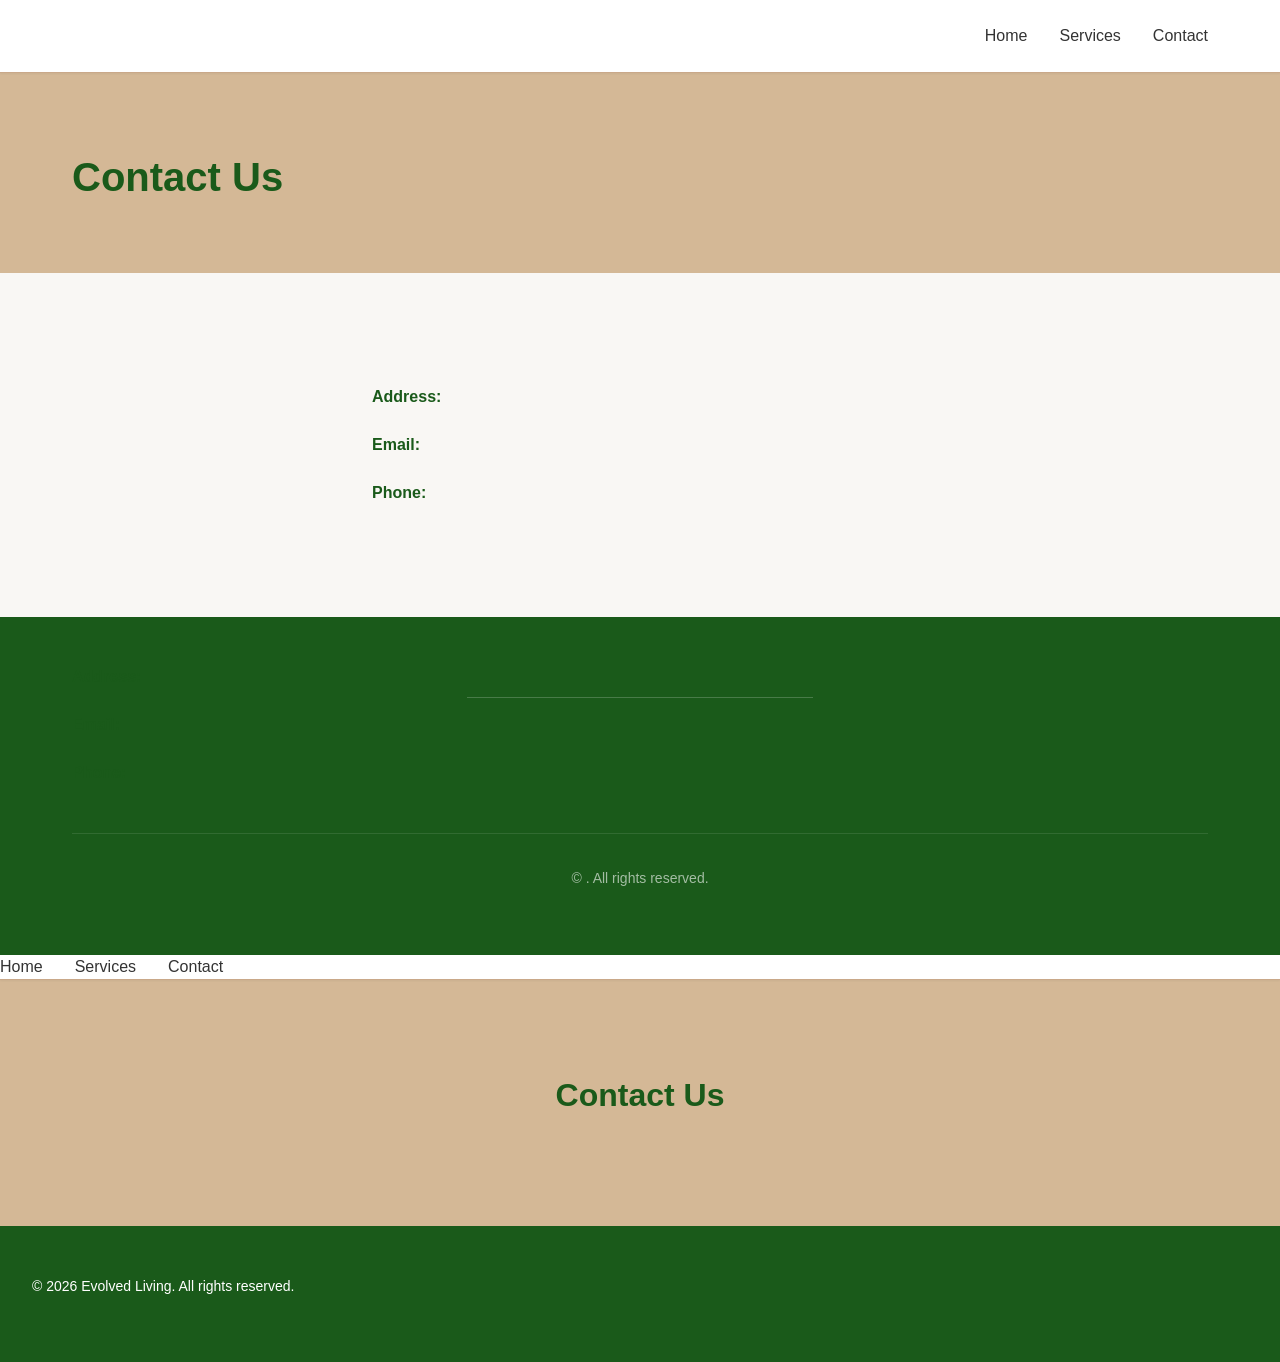
==== contact.html @ bc59b220 "initial site generation. Not tested." ====
<!DOCTYPE html>
<html lang="en">
<head>
    <meta charset="UTF-8">
    <meta name="viewport" content="width=device-width, initial-scale=1.0">
    <meta name="description" content="Contact Evolved Living - Reach out to discuss your home building or renovation project.">
    <title>Contact - Evolved Living</title>
    <link rel="stylesheet" href="css/main-theme.css" data-theme>
</head>
<body>
    <div class="page">
        <header data-partial="header"></header>
        
        <main>
            <section style="padding: var(--spacing-xl) var(--spacing-lg);">
                <div class="container">
                    <h1>Contact Us</h1>
                </div>
            </section>
            <div data-partial="section-contact"></div>
        </main>
        
        <footer data-partial="footer"></footer>
    </div>
    
    <script src="js/include-partials.js"></script>
    <script src="js/content-loader.js"></script>
    <script src="js/theme.js"></script>
</body>
</html>


<html lang="en">
<head>
    <meta charset="UTF-8">
    <meta name="viewport" content="width=device-width, initial-scale=1.0">
    <link rel="stylesheet" href="css/theme-base.css">
    <title>Evolved Living - Contact</title>
</head>
<body>
    <!-- Header Partial -->
    <header>
        <nav>
            <ul>
                <li><a href="index.html">Home</a></li>
                <li><a href="services.html">Services</a></li>
                <li><a href="contact.html">Contact</a></li>
            </ul>
        </nav>
    </header>

    <!-- Contact Section -->
    <section id="contact">
        <h2>Contact Us</h2>
        <!-- Contact information will be loaded from JSON -->
    </section>

    <!-- Footer Partial -->
    <footer>
        <p>&copy; 2026 Evolved Living. All rights reserved.</p>
    </footer>
</body>
</html>
---- css/main-theme.css ----
:root {
  /* Primary brand colors */
  --color-primary: #1a5a1a;
  --color-primary-light: #2d8b2d;
  --color-primary-dark: #0d3d0d;
  
  /* Accent colors */
  --color-accent: #4F94E0;
  --color-accent-light: #7bb3f0;
  --color-accent-dark: #2b5aa0;
  
  /* Neutrals */
  --color-background: #d4b896;
  --color-surface: #FFFFFF;
  --color-surface-alt: #f9f7f4;
  --color-border: #c9a889;
  --color-text: #333333;
  --color-text-light: #666666;
  --color-text-lighter: #999999;
  
  /* Semantic colors */
  --color-success: #2d8b2d;
  --color-error: #c41e3a;
  --color-warning: #f59e0b;
  
  /* Spacing */
  --spacing-xs: 0.5rem;
  --spacing-sm: 1rem;
  --spacing-md: 1.5rem;
  --spacing-lg: 2rem;
  --spacing-xl: 3rem;
  --spacing-xxl: 4rem;
  
  /* Typography */
  --font-family-base: -apple-system, BlinkMacSystemFont, 'Segoe UI', Roboto, Oxygen, Ubuntu, Cantarell, sans-serif;
  --font-family-serif: Georgia, 'Times New Roman', serif;
  --font-size-xs: 0.75rem;
  --font-size-sm: 0.875rem;
  --font-size-base: 1rem;
  --font-size-lg: 1.125rem;
  --font-size-xl: 1.5rem;
  --font-size-2xl: 2rem;
  --font-size-3xl: 2.5rem;
  
  /* Line heights */
  --line-height-tight: 1.2;
  --line-height-normal: 1.5;
  --line-height-relaxed: 1.75;
  
  /* Border radius */
  --radius-sm: 4px;
  --radius-md: 8px;
  --radius-lg: 12px;
  
  /* Shadows */
  --shadow-sm: 0 1px 2px rgba(0, 0, 0, 0.05);
  --shadow-md: 0 4px 6px rgba(0, 0, 0, 0.1);
  --shadow-lg: 0 10px 15px rgba(0, 0, 0, 0.1);
  
  /* Transitions */
  --transition-fast: 150ms ease-in-out;
  --transition-base: 250ms ease-in-out;
  --transition-slow: 350ms ease-in-out;
}

@import url('theme-base.css');
---- css/theme-base.css ----
/* ============================================================
   THEME BASE STYLESHEET
   
   This file contains all shared layout, typography, and 
   component styles. Theme files only override CSS variables.
   ============================================================ */

* {
  margin: 0;
  padding: 0;
  box-sizing: border-box;
}

html {
  scroll-behavior: smooth;
}

body {
  font-family: var(--font-family-base);
  font-size: var(--font-size-base);
  line-height: var(--line-height-normal);
  color: var(--color-text);
  background-color: var(--color-background);
}

/* ============================================================
   TYPOGRAPHY
   ============================================================ */

h1, h2, h3, h4, h5, h6 {
  font-weight: 600;
  line-height: var(--line-height-tight);
  color: var(--color-primary);
  margin-top: var(--spacing-lg);
  margin-bottom: var(--spacing-md);
}

h1 {
  font-size: var(--font-size-3xl);
}

h2 {
  font-size: var(--font-size-2xl);
}

h3 {
  font-size: var(--font-size-xl);
}

h4 {
  font-size: var(--font-size-lg);
}

h5, h6 {
  font-size: var(--font-size-base);
}

p {
  margin-bottom: var(--spacing-md);
  line-height: var(--line-height-relaxed);
}

a {
  color: var(--color-accent);
  text-decoration: none;
  transition: color var(--transition-base);
}

a:hover {
  color: var(--color-accent-dark);
  text-decoration: underline;
}

a:focus {
  outline: 2px solid var(--color-accent);
  outline-offset: 2px;
}

/* ============================================================
   LAYOUT
   ============================================================ */

.container {
  width: 100%;
  max-width: 1200px;
  margin: 0 auto;
  padding: 0 var(--spacing-lg);
}

.page {
  min-height: 100vh;
  display: flex;
  flex-direction: column;
}

main {
  flex: 1;
}

/* ============================================================
   HEADER & NAVIGATION
   ============================================================ */

header {
  background-color: var(--color-surface);
  border-bottom: 1px solid var(--color-border);
  box-shadow: var(--shadow-sm);
  position: sticky;
  top: 0;
  z-index: 100;
}

header .container {
  display: flex;
  justify-content: space-between;
  align-items: center;
  padding: var(--spacing-md) var(--spacing-lg);
}

header .logo {
  font-size: var(--font-size-lg);
  font-weight: 700;
  color: var(--color-primary);
}

nav ul {
  list-style: none;
  display: flex;
  gap: var(--spacing-lg);
}

nav a {
  color: var(--color-text);
  font-weight: 500;
  transition: color var(--transition-base);
}

nav a:hover {
  color: var(--color-primary);
  text-decoration: none;
}

/* ============================================================
   HERO SECTION
   ============================================================ */

.hero {
  background: linear-gradient(135deg, var(--color-background) 0%, var(--color-surface-alt) 100%);
  padding: var(--spacing-xxl) var(--spacing-lg);
  text-align: center;
}

.hero .container {
  max-width: 800px;
}

.hero h1 {
  margin-bottom: var(--spacing-md);
  color: var(--color-primary);
}

.hero p {
  font-size: var(--font-size-lg);
  color: var(--color-text-light);
  margin-bottom: var(--spacing-lg);
}

/* ============================================================
   SECTIONS
   ============================================================ */

section {
  padding: var(--spacing-xxl) var(--spacing-lg);
}

section h2 {
  text-align: center;
  margin-bottom: var(--spacing-xl);
}

/* ============================================================
   CARDS
   ============================================================ */

.card {
  background-color: var(--color-surface);
  border: 1px solid var(--color-border);
  border-radius: var(--radius-lg);
  padding: var(--spacing-lg);
  box-shadow: var(--shadow-sm);
  transition: box-shadow var(--transition-base), transform var(--transition-base);
}

.card:hover {
  box-shadow: var(--shadow-md);
  transform: translateY(-2px);
}

.card h3 {
  margin-top: 0;
}

.grid {
  display: grid;
  grid-template-columns: repeat(auto-fit, minmax(300px, 1fr));
  gap: var(--spacing-lg);
}

/* ============================================================
   BUTTONS
   ============================================================ */

button, .button {
  display: inline-block;
  padding: var(--spacing-sm) var(--spacing-lg);
  border: none;
  border-radius: var(--radius-md);
  font-size: var(--font-size-base);
  font-weight: 600;
  cursor: pointer;
  transition: all var(--transition-base);
  text-decoration: none;
  text-align: center;
}

.button-primary {
  background-color: var(--color-primary);
  color: white;
}

.button-primary:hover {
  background-color: var(--color-primary-light);
  transform: scale(1.02);
}

.button-primary:active {
  transform: scale(0.98);
}

.button-secondary {
  background-color: var(--color-accent);
  color: white;
}

.button-secondary:hover {
  background-color: var(--color-accent-dark);
}

/* ============================================================
   FORMS
   ============================================================ */

form {
  max-width: 600px;
  margin: 0 auto;
}

label {
  display: block;
  margin: var(--spacing-md) 0 var(--spacing-sm) 0;
  font-weight: 500;
  color: var(--color-text);
}

input, textarea, select {
  width: 100%;
  padding: var(--spacing-sm);
  margin-bottom: var(--spacing-md);
  border: 1px solid var(--color-border);
  border-radius: var(--radius-md);
  font-family: inherit;
  font-size: inherit;
  transition: border-color var(--transition-base);
}

input:focus, textarea:focus, select:focus {
  outline: none;
  border-color: var(--color-accent);
  box-shadow: 0 0 0 3px rgba(79, 148, 224, 0.1);
}

textarea {
  resize: vertical;
  min-height: 150px;
}

/* ============================================================
   FOOTER
   ============================================================ */

footer {
  background-color: var(--color-primary);
  color: white;
  padding: var(--spacing-xl) var(--spacing-lg);
  margin-top: auto;
}

footer .container {
  display: grid;
  grid-template-columns: repeat(auto-fit, minmax(250px, 1fr));
  gap: var(--spacing-xl);
}

footer h4 {
  color: white;
  margin-top: 0;
}

footer a {
  color: rgba(255, 255, 255, 0.8);
}

footer a:hover {
  color: white;
}

footer p {
  margin-bottom: var(--spacing-sm);
  font-size: var(--font-size-sm);
}

.footer-copyright {
  grid-column: 1 / -1;
  text-align: center;
  padding-top: var(--spacing-lg);
  border-top: 1px solid rgba(255, 255, 255, 0.1);
  font-size: var(--font-size-sm);
  color: rgba(255, 255, 255, 0.6);
}

/* ============================================================
   CONTACT INFO
   ============================================================ */

.contact-info {
  display: flex;
  flex-direction: column;
  gap: var(--spacing-md);
}

.contact-item {
  display: flex;
  align-items: flex-start;
  gap: var(--spacing-md);
}

.contact-item strong {
  color: var(--color-primary);
  min-width: 100px;
}

/* ============================================================
   UTILITIES
   ============================================================ */

.text-center {
  text-align: center;
}

.text-left {
  text-align: left;
}

.text-right {
  text-align: right;
}

.mt-sm { margin-top: var(--spacing-sm); }
.mt-md { margin-top: var(--spacing-md); }
.mt-lg { margin-top: var(--spacing-lg); }
.mt-xl { margin-top: var(--spacing-xl); }

.mb-sm { margin-bottom: var(--spacing-sm); }
.mb-md { margin-bottom: var(--spacing-md); }
.mb-lg { margin-bottom: var(--spacing-lg); }
.mb-xl { margin-bottom: var(--spacing-xl); }

.py-lg {
  padding-top: var(--spacing-lg);
  padding-bottom: var(--spacing-lg);
}

/* ============================================================
   RESPONSIVE
   ============================================================ */

@media (max-width: 768px) {
  h1 {
    font-size: var(--font-size-2xl);
  }
  
  h2 {
    font-size: var(--font-size-xl);
  }
  
  nav ul {
    gap: var(--spacing-md);
  }
  
  section {
    padding: var(--spacing-xl) var(--spacing-md);
  }
  
  .grid {
    grid-template-columns: 1fr;
  }
  
  footer .container {
    grid-template-columns: 1fr;
  }
}

@media (max-width: 480px) {
  .container {
    padding: 0 var(--spacing-md);
  }
  
  h1 {
    font-size: var(--font-size-xl);
  }
  
  nav ul {
    flex-direction: column;
    gap: var(--spacing-sm);
  }
  
  section {
    padding: var(--spacing-lg) var(--spacing-md);
  }
}
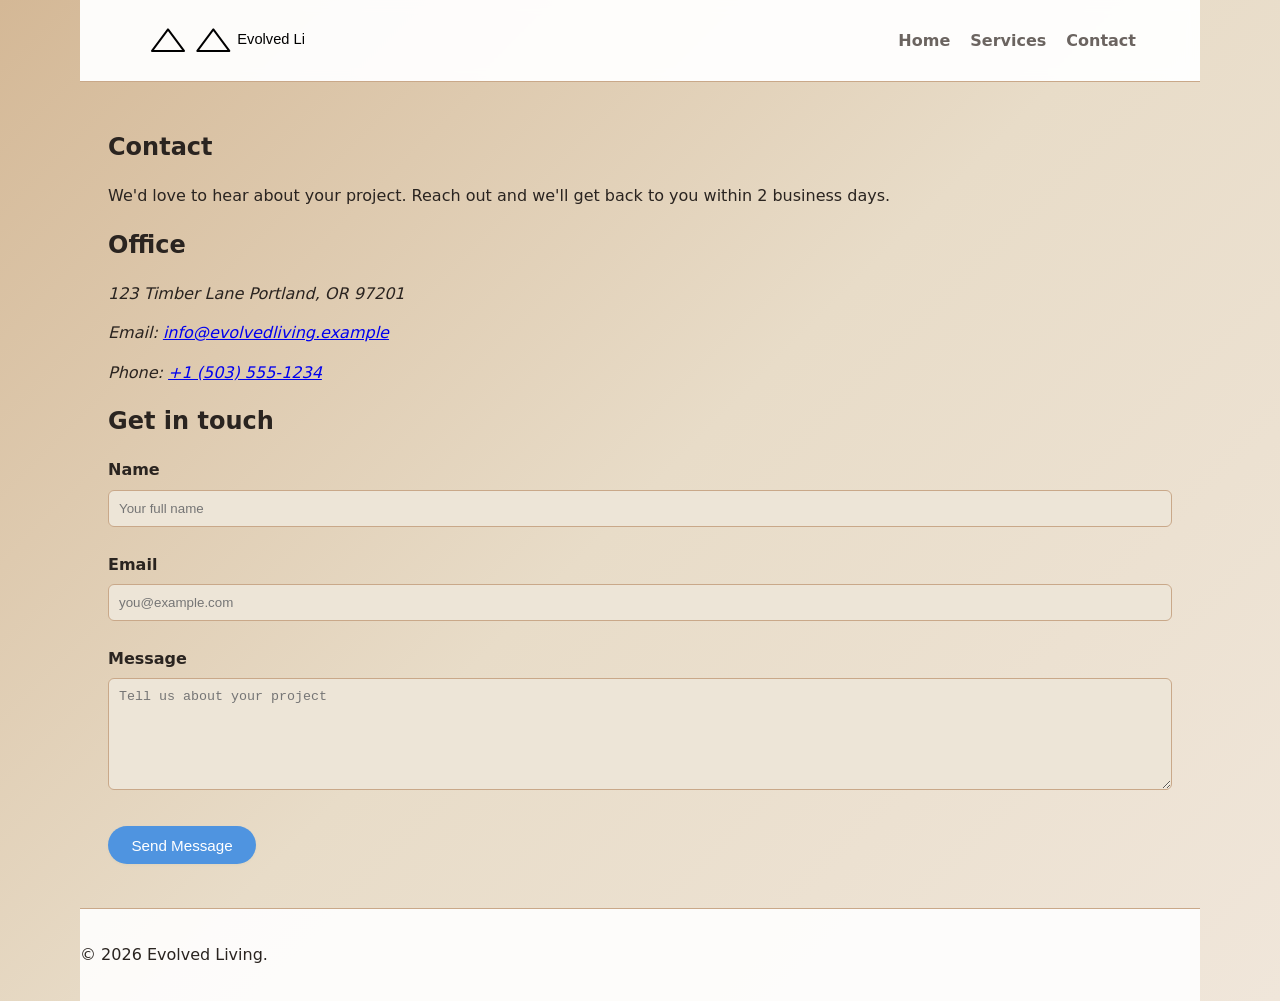
==== commit d352be97: "tested update" ====
--- a/contact.html
+++ b/contact.html
@@ -1,63 +1,68 @@
-<!DOCTYPE html>
+<!doctype html>
 <html lang="en">
 <head>
-    <meta charset="UTF-8">
-    <meta name="viewport" content="width=device-width, initial-scale=1.0">
-    <meta name="description" content="Contact Evolved Living - Reach out to discuss your home building or renovation project.">
-    <title>Contact - Evolved Living</title>
-    <link rel="stylesheet" href="css/main-theme.css" data-theme>
+  <meta charset="utf-8">
+  <meta name="viewport" content="width=device-width,initial-scale=1">
+  <title>Evolved Living — Contact</title>
+  <link rel="stylesheet" href="css/theme-main.css">
+  <link rel="stylesheet" href="css/theme-base.css">
 </head>
 <body>
-    <div class="page">
-        <header data-partial="header"></header>
-        
-        <main>
-            <section style="padding: var(--spacing-xl) var(--spacing-lg);">
-                <div class="container">
-                    <h1>Contact Us</h1>
-                </div>
-            </section>
-            <div data-partial="section-contact"></div>
-        </main>
-        
-        <footer data-partial="footer"></footer>
+  <header>
+    <div class="container header-inner">
+      <a href="index.html" class="brand">
+        <img src="assets/icons/logo.svg" alt="Evolved Living logo" width="160">
+      </a>
+      <nav aria-label="Main navigation">
+        <ul class="nav">
+          <li><a href="index.html">Home</a></li>
+          <li><a href="services.html">Services</a></li>
+          <li><a href="contact.html">Contact</a></li>
+        </ul>
+      </nav>
     </div>
-    
-    <script src="js/include-partials.js"></script>
-    <script src="js/content-loader.js"></script>
-    <script src="js/theme.js"></script>
+  </header>
+
+  <main>
+    <section class="container">
+      <h1 data-content="contact.pageTitle">Contact</h1>
+      <p data-content="contact.intro">We'd love to hear about your project. Reach out and we'll get back to you within 2 business days.</p>
+
+      <section class="contact-info">
+        <h2 data-content="contact.officeTitle">Office</h2>
+        <address>
+          <p data-content="contact.address">123 Timber Lane<br>Portland, OR 97201</p>
+          <p>Email: <a href="mailto:info@evolvedliving.example" data-content="contact.email">info@evolvedliving.example</a></p>
+          <p>Phone: <a href="tel:+15035551234" data-content="contact.phone">+1 (503) 555-1234</a></p>
+        </address>
+      </section>
+
+      <section class="contact-form">
+        <h2 data-content="contact.formTitle">Get in touch</h2>
+        <form action="#" method="post" aria-label="Contact form">
+          <label for="name">Name</label>
+          <input id="name" name="name" type="text" placeholder="Your full name">
+
+          <label for="email">Email</label>
+          <input id="email" name="email" type="email" placeholder="you@example.com">
+
+          <label for="message">Message</label>
+          <textarea id="message" name="message" rows="6" placeholder="Tell us about your project"></textarea>
+
+          <p><button class="btn-primary" type="submit">Send Message</button></p>
+        </form>
+      </section>
+    </section>
+  </main>
+
+  <footer>
+    <div class="container footer-inner">
+      <p>&copy; 2026 Evolved Living.</p>
+    </div>
+  </footer>
+
+  <script src="js/utils.js"></script>
+  <script src="js/content-loader.js"></script>
+  <script src="js/theme.js"></script>
 </body>
 </html>
-
-
-<html lang="en">
-<head>
-    <meta charset="UTF-8">
-    <meta name="viewport" content="width=device-width, initial-scale=1.0">
-    <link rel="stylesheet" href="css/theme-base.css">
-    <title>Evolved Living - Contact</title>
-</head>
-<body>
-    <!-- Header Partial -->
-    <header>
-        <nav>
-            <ul>
-                <li><a href="index.html">Home</a></li>
-                <li><a href="services.html">Services</a></li>
-                <li><a href="contact.html">Contact</a></li>
-            </ul>
-        </nav>
-    </header>
-
-    <!-- Contact Section -->
-    <section id="contact">
-        <h2>Contact Us</h2>
-        <!-- Contact information will be loaded from JSON -->
-    </section>
-
-    <!-- Footer Partial -->
-    <footer>
-        <p>&copy; 2026 Evolved Living. All rights reserved.</p>
-    </footer>
-</body>
-</html>
--- a/css/theme-main.css
+++ b/css/theme-main.css
@@ -0,0 +1,43 @@
+/* theme-main.css — brand variables and design tokens (required filename) */
+:root {
+  --color-bg: #d4b896;
+  --color-surface: #ffffff;
+  --color-surface-muted: #ede5d7;
+  --color-primary: #1a5a1a; /* dark forest green */
+  --color-primary-soft: #e8f5e8;
+  --color-text: #2a2420;
+  --color-text-soft: #6b6460;
+  --color-border: #c9a889;
+  --color-accent: #4F94E0; /* blue */
+  --radius-sm: 6px;
+  --radius-md: 10px;
+  --radius-lg: 16px;
+  --font-sans: system-ui, -apple-system, BlinkMacSystemFont, "Segoe UI", sans-serif;
+
+  /* Theme-specific overrides */
+  --bg-gradient: linear-gradient(135deg, #d4b896 0%, #e8dcc8 50%, #f0e6da 100%);
+  --header-bg: rgba(255, 255, 255, 0.95);
+  --brand-gradient: linear-gradient(135deg, #4F94E0 35%, #1a5a1a 65%);
+  --brand-text-color: #ffffff;
+  --button-bg: #4F94E0;
+  --hero-card-bg: linear-gradient(145deg, #ffffff, #fafaf8);
+  --hero-card-border: rgba(79, 148, 224, 0.4);
+  --card-border: rgba(201, 168, 137, 0.35);
+  --placeholder-bg: linear-gradient(135deg, #4F94E0, #1a5a1a);
+  --btn-primary-text: #ffffff;
+  --btn-primary-hover-bg: #3a7fb8;
+  --btn-secondary-bg: #e8f5f8;
+  --form-focus-outline: 2px solid rgba(79, 148, 224, 0.6);
+  --footer-bg: rgba(255, 255, 255, 0.9);
+  /* Shadows use soft tints of the primary color rather than black */
+  --shadow-soft: 0 20px 40px rgba(26, 90, 26, 0.06);
+  --shadow-subtle: 0 1px 3px rgba(26, 90, 26, 0.04);
+}
+
+@media (prefers-color-scheme: dark) {
+  :root {
+    --color-bg: #0b0f0f;
+    --color-surface: #0f1414;
+    --color-text: #e7efea;
+  }
+}
--- a/css/theme-base.css
+++ b/css/theme-base.css
@@ -1,430 +1,40 @@
-/* ============================================================
-   THEME BASE STYLESHEET
-   
-   This file contains all shared layout, typography, and 
-   component styles. Theme files only override CSS variables.
-   ============================================================ */
+/* theme-base.css — layout and components. Uses design tokens from theme-main.css */
+*{box-sizing:border-box}
+body{font-family:var(--font-sans);line-height:1.45;color:var(--color-text);background:var(--bg-gradient);margin:0}
+.container{max-width:1120px;margin:0 auto;padding:28px}
+.site-header, .header-inner{display:flex;align-items:center;justify-content:space-between;padding:1rem 5vw;background:var(--header-bg);backdrop-filter:blur(6px);border-bottom:1px solid var(--color-border);position:sticky;top:0;z-index:10}
+.nav{list-style:none;padding:0;margin:0;display:flex;gap:1.25rem;align-items:center}
+.nav a{color:var(--color-text-soft);text-decoration:none;font-weight:600;padding-bottom:0.2rem;border-bottom:2px solid transparent;transition:color .15s ease, border-color .15s ease}
+.nav a:hover{color:var(--color-text)}
+.nav a.active{color:var(--color-primary);border-color:var(--color-primary)}
+.hero{padding:56px 0;background:transparent;border-bottom:1px solid var(--hero-card-border)}
+.hero .container{display:grid;grid-template-columns:minmax(0,2.3fr) minmax(0,1.7fr);gap:2rem;align-items:center}
+.hero .hero-content h1{font-size:2.4rem;line-height:1.12;margin-bottom:1rem}
+.hero .hero-content p{max-width:34rem;color:var(--color-text-soft);margin-bottom:1.25rem}
+.hero h1{font-size:2rem;margin:0 0 12px}
+.hero p{margin:0 0 16px;color:var(--color-text-soft)}
+.hero-image{max-width:560px;width:100%;height:auto;margin-top:8px;border-radius:var(--radius-md);box-shadow:var(--shadow-subtle)}
+.section{padding:44px 0}
+.cards{display:grid;grid-template-columns:repeat(auto-fit,minmax(220px,1fr));gap:18px;margin-top:18px}
+.card{background:var(--color-surface);padding:18px;border-radius:var(--radius-md);box-shadow:var(--shadow-soft);border:1px solid var(--card-border)}
+.project-grid{display:grid;grid-template-columns:repeat(auto-fit,minmax(220px,1fr));gap:16px}
+figure{margin:0}
+figcaption{margin-top:8px;font-size:.95rem;color:var(--color-text-soft)}
+.site-footer, .footer-inner{border-top:1px solid var(--color-border);padding:1.25rem 5vw 1rem;background:var(--footer-bg)}
+.footer-inner{display:flex;justify-content:space-between;align-items:center;padding:18px 0}
+.footer-nav{list-style:none;padding:0;margin:0;display:flex;gap:12px}
+.btn, .btn-primary, .btn-secondary{display:inline-flex;align-items:center;justify-content:center;border-radius:999px;padding:0.6rem 1.4rem;font-size:0.95rem;text-decoration:none;cursor:pointer;border:1px solid transparent;transition:background .15s ease,color .15s ease,border-color .15s ease,transform .05s ease}
+.btn-primary{background:var(--button-bg);color:var(--btn-primary-text);box-shadow:var(--shadow-subtle);border-radius:999px}
+.btn-primary:hover{background:var(--btn-primary-hover-bg);transform:translateY(-1px)}
+.btn-secondary{background:var(--btn-secondary-bg);color:var(--color-text);border-color:var(--color-border)}
+.btn-secondary:hover{border-color:var(--color-primary);color:var(--color-primary)}
+input,textarea{width:100%;padding:10px;border:1px solid var(--color-border);border-radius:var(--radius-sm);margin:8px 0 14px;background:var(--color-surface-muted);color:var(--color-text)}
+label{display:block;margin-top:12px;font-weight:700;color:var(--color-text)}
+@media(min-width:960px){.hero .container{grid-template-columns:minmax(0,2.3fr) minmax(0,1.7fr)}.hero .hero-content h1{font-size:2.8rem}}
 
-* {
-  margin: 0;
-  padding: 0;
-  box-sizing: border-box;
+@media(max-width:768px){
+	.hero .container{grid-template-columns:1fr}
+	.site-header{padding:0.75rem 4vw}
+	.page{padding:1.25rem 4vw 2rem}
 }
 
-html {
-  scroll-behavior: smooth;
-}
-
-body {
-  font-family: var(--font-family-base);
-  font-size: var(--font-size-base);
-  line-height: var(--line-height-normal);
-  color: var(--color-text);
-  background-color: var(--color-background);
-}
-
-/* ============================================================
-   TYPOGRAPHY
-   ============================================================ */
-
-h1, h2, h3, h4, h5, h6 {
-  font-weight: 600;
-  line-height: var(--line-height-tight);
-  color: var(--color-primary);
-  margin-top: var(--spacing-lg);
-  margin-bottom: var(--spacing-md);
-}
-
-h1 {
-  font-size: var(--font-size-3xl);
-}
-
-h2 {
-  font-size: var(--font-size-2xl);
-}
-
-h3 {
-  font-size: var(--font-size-xl);
-}
-
-h4 {
-  font-size: var(--font-size-lg);
-}
-
-h5, h6 {
-  font-size: var(--font-size-base);
-}
-
-p {
-  margin-bottom: var(--spacing-md);
-  line-height: var(--line-height-relaxed);
-}
-
-a {
-  color: var(--color-accent);
-  text-decoration: none;
-  transition: color var(--transition-base);
-}
-
-a:hover {
-  color: var(--color-accent-dark);
-  text-decoration: underline;
-}
-
-a:focus {
-  outline: 2px solid var(--color-accent);
-  outline-offset: 2px;
-}
-
-/* ============================================================
-   LAYOUT
-   ============================================================ */
-
-.container {
-  width: 100%;
-  max-width: 1200px;
-  margin: 0 auto;
-  padding: 0 var(--spacing-lg);
-}
-
-.page {
-  min-height: 100vh;
-  display: flex;
-  flex-direction: column;
-}
-
-main {
-  flex: 1;
-}
-
-/* ============================================================
-   HEADER & NAVIGATION
-   ============================================================ */
-
-header {
-  background-color: var(--color-surface);
-  border-bottom: 1px solid var(--color-border);
-  box-shadow: var(--shadow-sm);
-  position: sticky;
-  top: 0;
-  z-index: 100;
-}
-
-header .container {
-  display: flex;
-  justify-content: space-between;
-  align-items: center;
-  padding: var(--spacing-md) var(--spacing-lg);
-}
-
-header .logo {
-  font-size: var(--font-size-lg);
-  font-weight: 700;
-  color: var(--color-primary);
-}
-
-nav ul {
-  list-style: none;
-  display: flex;
-  gap: var(--spacing-lg);
-}
-
-nav a {
-  color: var(--color-text);
-  font-weight: 500;
-  transition: color var(--transition-base);
-}
-
-nav a:hover {
-  color: var(--color-primary);
-  text-decoration: none;
-}
-
-/* ============================================================
-   HERO SECTION
-   ============================================================ */
-
-.hero {
-  background: linear-gradient(135deg, var(--color-background) 0%, var(--color-surface-alt) 100%);
-  padding: var(--spacing-xxl) var(--spacing-lg);
-  text-align: center;
-}
-
-.hero .container {
-  max-width: 800px;
-}
-
-.hero h1 {
-  margin-bottom: var(--spacing-md);
-  color: var(--color-primary);
-}
-
-.hero p {
-  font-size: var(--font-size-lg);
-  color: var(--color-text-light);
-  margin-bottom: var(--spacing-lg);
-}
-
-/* ============================================================
-   SECTIONS
-   ============================================================ */
-
-section {
-  padding: var(--spacing-xxl) var(--spacing-lg);
-}
-
-section h2 {
-  text-align: center;
-  margin-bottom: var(--spacing-xl);
-}
-
-/* ============================================================
-   CARDS
-   ============================================================ */
-
-.card {
-  background-color: var(--color-surface);
-  border: 1px solid var(--color-border);
-  border-radius: var(--radius-lg);
-  padding: var(--spacing-lg);
-  box-shadow: var(--shadow-sm);
-  transition: box-shadow var(--transition-base), transform var(--transition-base);
-}
-
-.card:hover {
-  box-shadow: var(--shadow-md);
-  transform: translateY(-2px);
-}
-
-.card h3 {
-  margin-top: 0;
-}
-
-.grid {
-  display: grid;
-  grid-template-columns: repeat(auto-fit, minmax(300px, 1fr));
-  gap: var(--spacing-lg);
-}
-
-/* ============================================================
-   BUTTONS
-   ============================================================ */
-
-button, .button {
-  display: inline-block;
-  padding: var(--spacing-sm) var(--spacing-lg);
-  border: none;
-  border-radius: var(--radius-md);
-  font-size: var(--font-size-base);
-  font-weight: 600;
-  cursor: pointer;
-  transition: all var(--transition-base);
-  text-decoration: none;
-  text-align: center;
-}
-
-.button-primary {
-  background-color: var(--color-primary);
-  color: white;
-}
-
-.button-primary:hover {
-  background-color: var(--color-primary-light);
-  transform: scale(1.02);
-}
-
-.button-primary:active {
-  transform: scale(0.98);
-}
-
-.button-secondary {
-  background-color: var(--color-accent);
-  color: white;
-}
-
-.button-secondary:hover {
-  background-color: var(--color-accent-dark);
-}
-
-/* ============================================================
-   FORMS
-   ============================================================ */
-
-form {
-  max-width: 600px;
-  margin: 0 auto;
-}
-
-label {
-  display: block;
-  margin: var(--spacing-md) 0 var(--spacing-sm) 0;
-  font-weight: 500;
-  color: var(--color-text);
-}
-
-input, textarea, select {
-  width: 100%;
-  padding: var(--spacing-sm);
-  margin-bottom: var(--spacing-md);
-  border: 1px solid var(--color-border);
-  border-radius: var(--radius-md);
-  font-family: inherit;
-  font-size: inherit;
-  transition: border-color var(--transition-base);
-}
-
-input:focus, textarea:focus, select:focus {
-  outline: none;
-  border-color: var(--color-accent);
-  box-shadow: 0 0 0 3px rgba(79, 148, 224, 0.1);
-}
-
-textarea {
-  resize: vertical;
-  min-height: 150px;
-}
-
-/* ============================================================
-   FOOTER
-   ============================================================ */
-
-footer {
-  background-color: var(--color-primary);
-  color: white;
-  padding: var(--spacing-xl) var(--spacing-lg);
-  margin-top: auto;
-}
-
-footer .container {
-  display: grid;
-  grid-template-columns: repeat(auto-fit, minmax(250px, 1fr));
-  gap: var(--spacing-xl);
-}
-
-footer h4 {
-  color: white;
-  margin-top: 0;
-}
-
-footer a {
-  color: rgba(255, 255, 255, 0.8);
-}
-
-footer a:hover {
-  color: white;
-}
-
-footer p {
-  margin-bottom: var(--spacing-sm);
-  font-size: var(--font-size-sm);
-}
-
-.footer-copyright {
-  grid-column: 1 / -1;
-  text-align: center;
-  padding-top: var(--spacing-lg);
-  border-top: 1px solid rgba(255, 255, 255, 0.1);
-  font-size: var(--font-size-sm);
-  color: rgba(255, 255, 255, 0.6);
-}
-
-/* ============================================================
-   CONTACT INFO
-   ============================================================ */
-
-.contact-info {
-  display: flex;
-  flex-direction: column;
-  gap: var(--spacing-md);
-}
-
-.contact-item {
-  display: flex;
-  align-items: flex-start;
-  gap: var(--spacing-md);
-}
-
-.contact-item strong {
-  color: var(--color-primary);
-  min-width: 100px;
-}
-
-/* ============================================================
-   UTILITIES
-   ============================================================ */
-
-.text-center {
-  text-align: center;
-}
-
-.text-left {
-  text-align: left;
-}
-
-.text-right {
-  text-align: right;
-}
-
-.mt-sm { margin-top: var(--spacing-sm); }
-.mt-md { margin-top: var(--spacing-md); }
-.mt-lg { margin-top: var(--spacing-lg); }
-.mt-xl { margin-top: var(--spacing-xl); }
-
-.mb-sm { margin-bottom: var(--spacing-sm); }
-.mb-md { margin-bottom: var(--spacing-md); }
-.mb-lg { margin-bottom: var(--spacing-lg); }
-.mb-xl { margin-bottom: var(--spacing-xl); }
-
-.py-lg {
-  padding-top: var(--spacing-lg);
-  padding-bottom: var(--spacing-lg);
-}
-
-/* ============================================================
-   RESPONSIVE
-   ============================================================ */
-
-@media (max-width: 768px) {
-  h1 {
-    font-size: var(--font-size-2xl);
-  }
-  
-  h2 {
-    font-size: var(--font-size-xl);
-  }
-  
-  nav ul {
-    gap: var(--spacing-md);
-  }
-  
-  section {
-    padding: var(--spacing-xl) var(--spacing-md);
-  }
-  
-  .grid {
-    grid-template-columns: 1fr;
-  }
-  
-  footer .container {
-    grid-template-columns: 1fr;
-  }
-}
-
-@media (max-width: 480px) {
-  .container {
-    padding: 0 var(--spacing-md);
-  }
-  
-  h1 {
-    font-size: var(--font-size-xl);
-  }
-  
-  nav ul {
-    flex-direction: column;
-    gap: var(--spacing-sm);
-  }
-  
-  section {
-    padding: var(--spacing-lg) var(--spacing-md);
-  }
-}
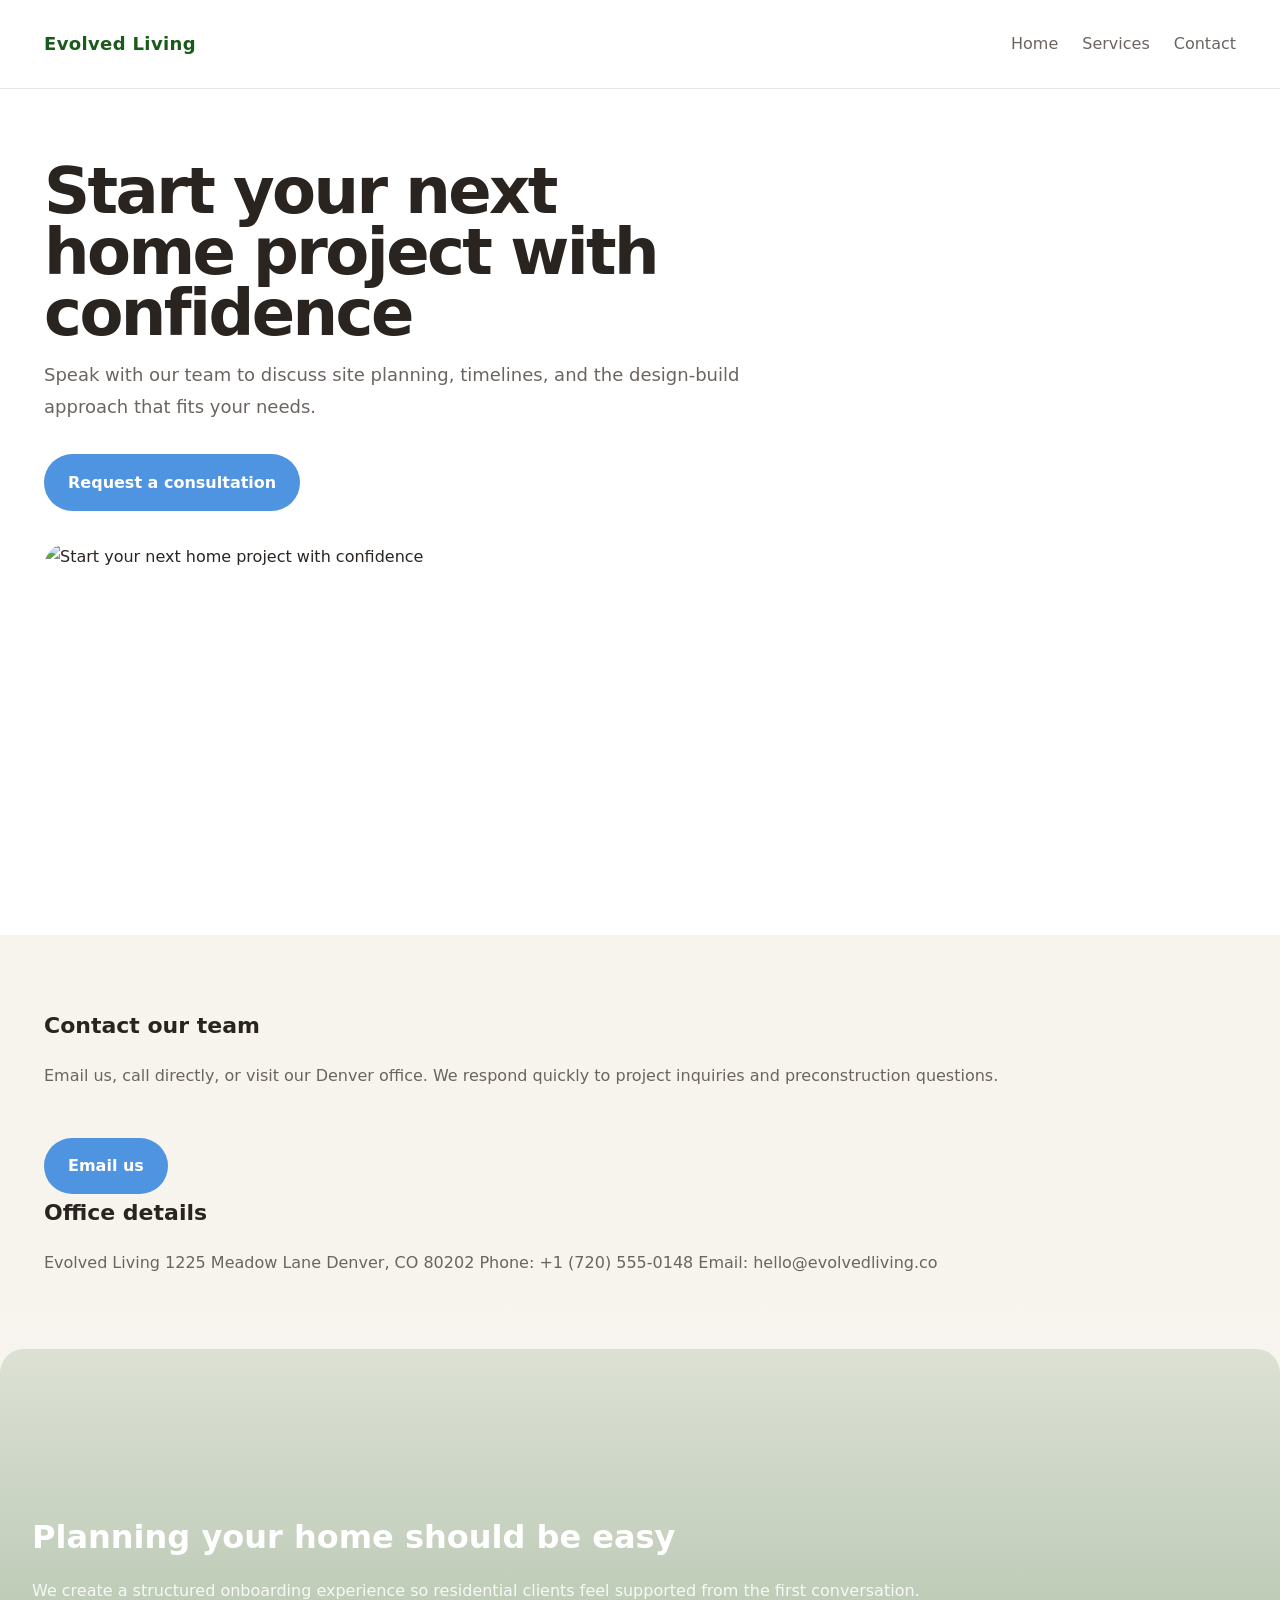
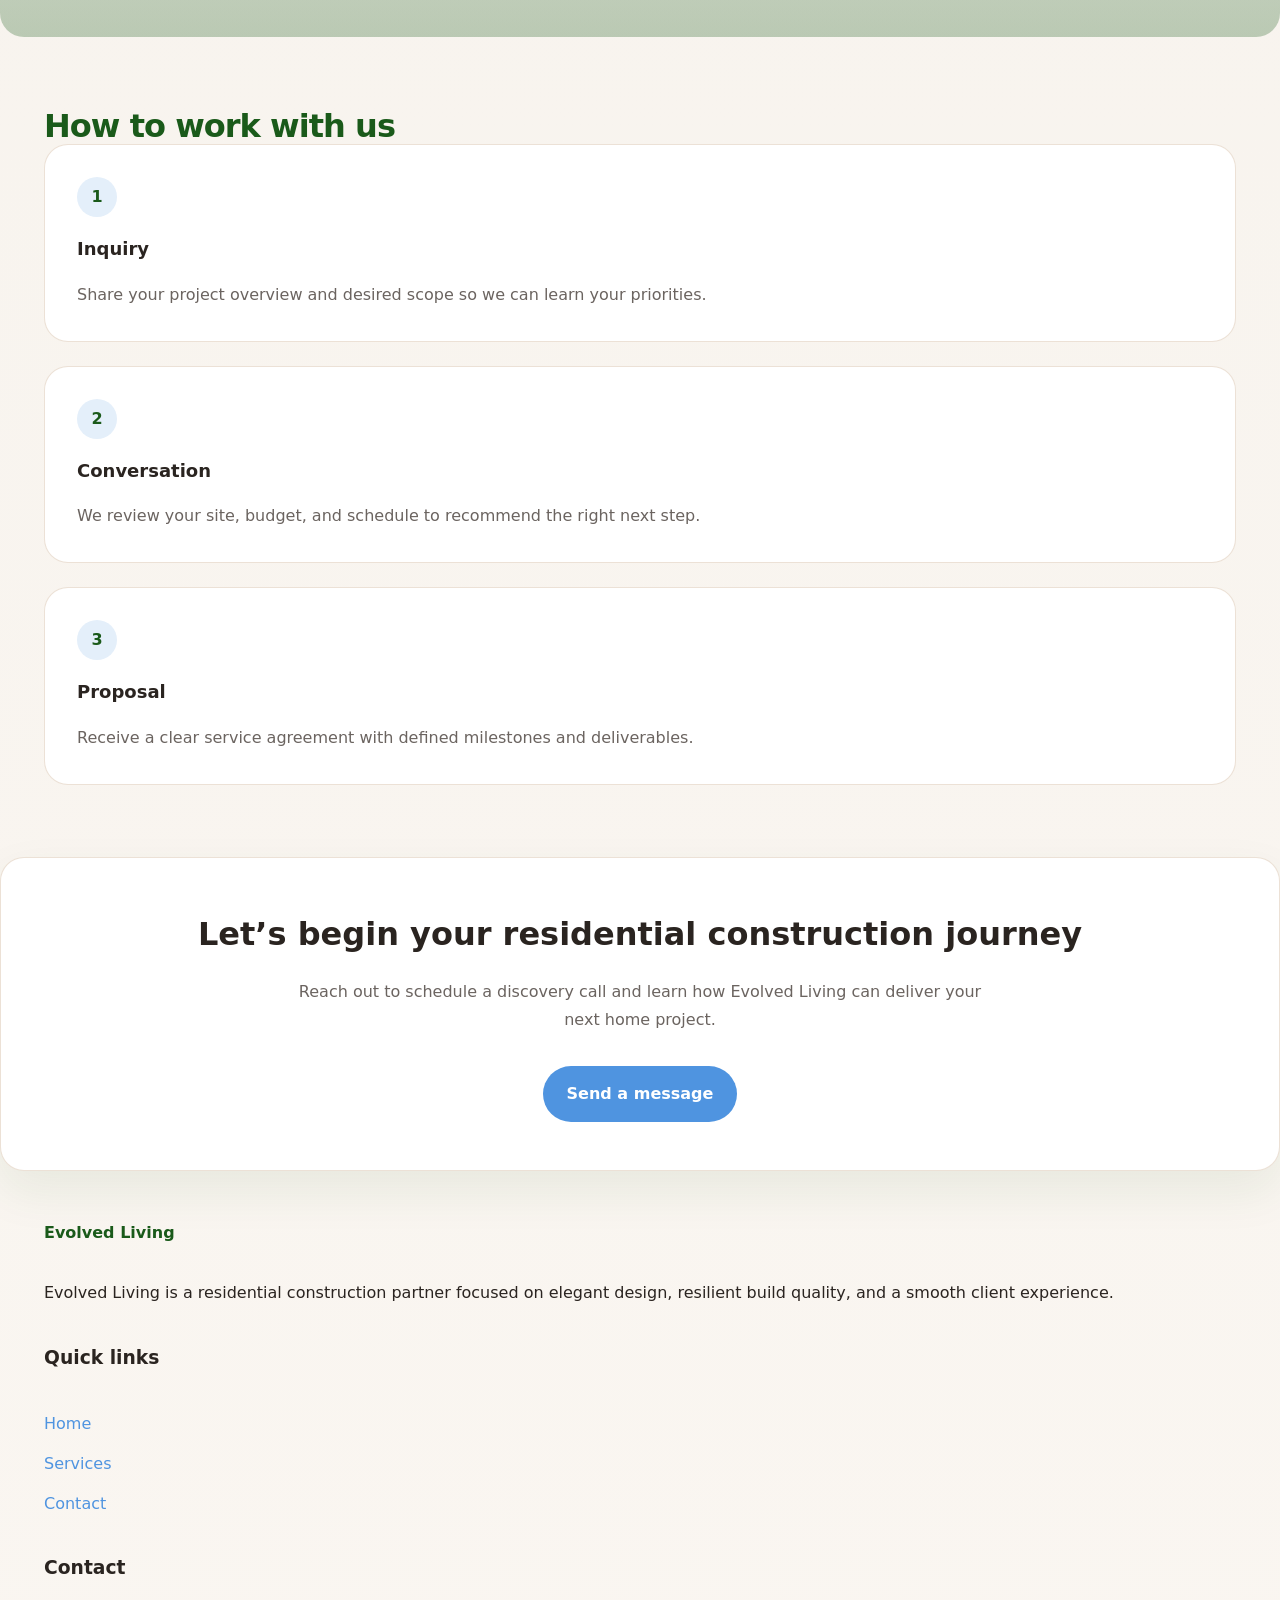
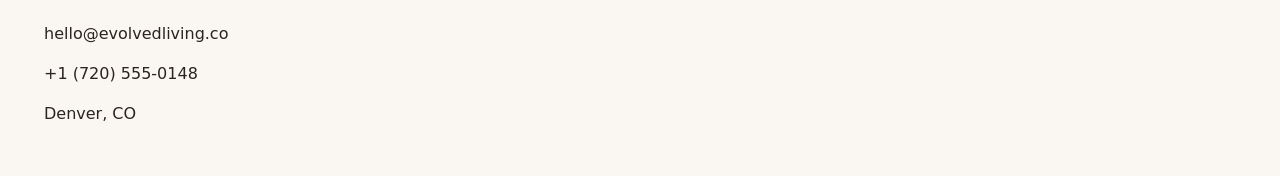
==== commit 3ecec6b0: "refactor, pending testing" ====
--- a/contact.html
+++ b/contact.html
@@ -1,68 +1,29 @@
-<!doctype html>
+<!DOCTYPE html>
 <html lang="en">
-<head>
-  <meta charset="utf-8">
-  <meta name="viewport" content="width=device-width,initial-scale=1">
-  <title>Evolved Living — Contact</title>
-  <link rel="stylesheet" href="css/theme-main.css">
-  <link rel="stylesheet" href="css/theme-base.css">
-</head>
-<body>
-  <header>
-    <div class="container header-inner">
-      <a href="index.html" class="brand">
-        <img src="assets/icons/logo.svg" alt="Evolved Living logo" width="160">
-      </a>
-      <nav aria-label="Main navigation">
-        <ul class="nav">
-          <li><a href="index.html">Home</a></li>
-          <li><a href="services.html">Services</a></li>
-          <li><a href="contact.html">Contact</a></li>
-        </ul>
-      </nav>
-    </div>
-  </header>
+  <head>
+    <meta charset="UTF-8" />
+    <meta name="viewport" content="width=device-width, initial-scale=1.0" />
+    <title>Evolved Living | Contact</title>
+    <link rel="stylesheet" href="css/theme-main.css" />
+    <link rel="stylesheet" href="css/global.css" />
+    <link rel="stylesheet" href="css/utilities.css" />
+    <link rel="stylesheet" href="css/content-blocks.css" />
+  </head>
+  <body data-content-source="content/contact.json">
+    <div id="loading-screen" class="loading-screen">Loading...</div>
 
-  <main>
-    <section class="container">
-      <h1 data-content="contact.pageTitle">Contact</h1>
-      <p data-content="contact.intro">We'd love to hear about your project. Reach out and we'll get back to you within 2 business days.</p>
+    <noscript>
+      <div class="site-wrapper">
+        <p>
+          This website requires JavaScript enabled.
+        </p>
+      </div>
+    </noscript>
 
-      <section class="contact-info">
-        <h2 data-content="contact.officeTitle">Office</h2>
-        <address>
-          <p data-content="contact.address">123 Timber Lane<br>Portland, OR 97201</p>
-          <p>Email: <a href="mailto:info@evolvedliving.example" data-content="contact.email">info@evolvedliving.example</a></p>
-          <p>Phone: <a href="tel:+15035551234" data-content="contact.phone">+1 (503) 555-1234</a></p>
-        </address>
-      </section>
+    <div id="site-root"></div>
 
-      <section class="contact-form">
-        <h2 data-content="contact.formTitle">Get in touch</h2>
-        <form action="#" method="post" aria-label="Contact form">
-          <label for="name">Name</label>
-          <input id="name" name="name" type="text" placeholder="Your full name">
-
-          <label for="email">Email</label>
-          <input id="email" name="email" type="email" placeholder="you@example.com">
-
-          <label for="message">Message</label>
-          <textarea id="message" name="message" rows="6" placeholder="Tell us about your project"></textarea>
-
-          <p><button class="btn-primary" type="submit">Send Message</button></p>
-        </form>
-      </section>
-    </section>
-  </main>
-
-  <footer>
-    <div class="container footer-inner">
-      <p>&copy; 2026 Evolved Living.</p>
-    </div>
-  </footer>
-
-  <script src="js/utils.js"></script>
-  <script src="js/content-loader.js"></script>
-  <script src="js/theme.js"></script>
-</body>
+    <script src="javascript/utilities.js"></script>
+    <script src="javascript/content-renderer.js"></script>
+    <script src="javascript/content-loader.js"></script>
+  </body>
 </html>
--- a/css/theme-main.css
+++ b/css/theme-main.css
@@ -1,43 +1,77 @@
-/* theme-main.css — brand variables and design tokens (required filename) */
 :root {
-  --color-bg: #d4b896;
+  --color-bg: #f6f2ec;
   --color-surface: #ffffff;
+  --color-surface-alt: #faf6f1;
   --color-surface-muted: #ede5d7;
-  --color-primary: #1a5a1a; /* dark forest green */
+  --color-primary: #1a5a1a;
   --color-primary-soft: #e8f5e8;
+  --color-secondary: #4f94e0;
+  --color-secondary-soft: #e4effa;
   --color-text: #2a2420;
-  --color-text-soft: #6b6460;
+  --color-text-muted: #6b6460;
   --color-border: #c9a889;
-  --color-accent: #4F94E0; /* blue */
-  --radius-sm: 6px;
-  --radius-md: 10px;
-  --radius-lg: 16px;
-  --font-sans: system-ui, -apple-system, BlinkMacSystemFont, "Segoe UI", sans-serif;
-
-  /* Theme-specific overrides */
-  --bg-gradient: linear-gradient(135deg, #d4b896 0%, #e8dcc8 50%, #f0e6da 100%);
-  --header-bg: rgba(255, 255, 255, 0.95);
-  --brand-gradient: linear-gradient(135deg, #4F94E0 35%, #1a5a1a 65%);
-  --brand-text-color: #ffffff;
-  --button-bg: #4F94E0;
-  --hero-card-bg: linear-gradient(145deg, #ffffff, #fafaf8);
-  --hero-card-border: rgba(79, 148, 224, 0.4);
-  --card-border: rgba(201, 168, 137, 0.35);
-  --placeholder-bg: linear-gradient(135deg, #4F94E0, #1a5a1a);
-  --btn-primary-text: #ffffff;
-  --btn-primary-hover-bg: #3a7fb8;
-  --btn-secondary-bg: #e8f5f8;
-  --form-focus-outline: 2px solid rgba(79, 148, 224, 0.6);
-  --footer-bg: rgba(255, 255, 255, 0.9);
-  /* Shadows use soft tints of the primary color rather than black */
-  --shadow-soft: 0 20px 40px rgba(26, 90, 26, 0.06);
-  --shadow-subtle: 0 1px 3px rgba(26, 90, 26, 0.04);
+  --color-border-strong: rgba(26, 90, 26, 0.15);
+  --color-accent: #b87135;
+  --color-link: var(--color-secondary);
+  --color-link-hover: #376daa;
+  --color-contrast: #ffffff;
+  --color-overlay: rgba(26, 90, 26, 0.06);
+  --font-family-base: system-ui, -apple-system, BlinkMacSystemFont, "Segoe UI", sans-serif;
+  --font-family-heading: "Plus Jakarta Sans", system-ui, sans-serif;
+  --font-size-xs: 0.8125rem;
+  --font-size-sm: 0.9375rem;
+  --font-size-md: 1rem;
+  --font-size-lg: 1.125rem;
+  --font-size-xl: 1.375rem;
+  --font-size-xxl: 2rem;
+  --font-size-hero: clamp(2.5rem, 5vw, 4.5rem);
+  --line-height-body: 1.75;
+  --line-height-heading: 1.1;
+  --weight-body: 400;
+  --weight-heading: 600;
+  --space-xxs: 0.35rem;
+  --space-xs: 0.75rem;
+  --space-sm: 1rem;
+  --space-md: 1.5rem;
+  --space-lg: 2rem;
+  --space-xl: 3rem;
+  --space-xxl: 4.5rem;
+  --radius-sm: 8px;
+  --radius-md: 14px;
+  --radius-lg: 24px;
+  --radius-pill: 999px;
+  --transition-fast: 180ms ease;
+  --transition-base: 240ms ease;
+  --shadow-soft: 0 20px 48px rgba(26, 90, 26, 0.08);
+  --shadow-card: 0 18px 40px rgba(26, 90, 26, 0.06);
+  --shadow-inline: 0 1px 2px rgba(26, 90, 26, 0.08);
+  --border-thin: 1px solid rgba(26, 90, 26, 0.12);
+  --border-soft: 1px solid rgba(201, 168, 137, 0.35);
+  --max-content-width: 1240px;
+  --breakpoint-tablet: 48rem;
+  --breakpoint-desktop: 64rem;
+  --breakpoint-widescreen: 80rem;
+  --button-height: 3rem;
+  --button-padding: 0.9rem 1.5rem;
+  --footer-bg: rgba(255, 255, 255, 0.95);
+  --header-bg: rgba(255, 255, 255, 0.96);
 }
 
 @media (prefers-color-scheme: dark) {
   :root {
-    --color-bg: #0b0f0f;
-    --color-surface: #0f1414;
-    --color-text: #e7efea;
+    --color-bg: #101214;
+    --color-surface: #161b1a;
+    --color-surface-alt: #1f2725;
+    --color-surface-muted: #1b2321;
+    --color-text: #eef3ee;
+    --color-text-muted: #a7b3aa;
+    --color-border: rgba(255, 255, 255, 0.08);
+    --color-accent: #88b9ff;
+    --color-link: #88b9ff;
+    --color-link-hover: #b7d6ff;
+    --shadow-soft: 0 20px 48px rgba(0, 0, 0, 0.35);
+    --shadow-card: 0 18px 40px rgba(0, 0, 0, 0.22);
+    --footer-bg: rgba(21, 29, 27, 0.9);
+    --header-bg: rgba(22, 27, 24, 0.95);
   }
 }
--- a/css/global.css
+++ b/css/global.css
@@ -0,0 +1,206 @@
+:root {
+  font-family: var(--font-family-base);
+  color: var(--color-text);
+}
+
+*, *::before, *::after {
+  box-sizing: border-box;
+}
+
+html {
+  scroll-behavior: smooth;
+  font-size: 100%;
+}
+
+body {
+  margin: 0;
+  min-height: 100vh;
+  background: var(--color-bg);
+  color: var(--color-text);
+  line-height: var(--line-height-body);
+  text-rendering: optimizeLegibility;
+}
+
+img,
+picture,
+video,
+canvas,
+svg {
+  display: block;
+  max-width: 100%;
+  height: auto;
+}
+
+button,
+input,
+select,
+textarea {
+  font: inherit;
+}
+
+a {
+  color: var(--color-link);
+  text-decoration: none;
+  transition: color var(--transition-fast);
+}
+
+a:hover,
+a:focus-visible {
+  color: var(--color-link-hover);
+}
+
+#site-root {
+  position: relative;
+}
+
+.page-shell {
+  min-height: 100vh;
+  background: linear-gradient(180deg, var(--color-bg) 0%, var(--color-surface-alt) 100%);
+}
+
+.site-wrapper {
+  width: min(100%, var(--max-content-width));
+  margin: 0 auto;
+  padding: 0 var(--space-md);
+}
+
+.site-header {
+  position: sticky;
+  top: 0;
+  z-index: 50;
+  width: 100%;
+  background: var(--header-bg);
+  backdrop-filter: blur(12px);
+  border-bottom: var(--border-thin);
+}
+
+.site-header__inner {
+  display: flex;
+  align-items: center;
+  justify-content: space-between;
+  gap: var(--space-md);
+  min-height: 5.5rem;
+}
+
+.header-logo {
+  font-family: var(--font-family-heading);
+  font-size: 1.125rem;
+  font-weight: var(--weight-heading);
+  letter-spacing: 0.02em;
+  color: var(--color-primary);
+}
+
+.nav-list {
+  display: flex;
+  flex-wrap: wrap;
+  gap: var(--space-md);
+  list-style: none;
+  margin: 0;
+  padding: 0;
+}
+
+.nav-item {
+  margin: 0;
+}
+
+.nav-link {
+  display: inline-flex;
+  align-items: center;
+  color: var(--color-text-muted);
+  transition: color var(--transition-fast);
+}
+
+.nav-link:hover,
+.nav-link:focus-visible {
+  color: var(--color-primary);
+}
+
+.loading-screen {
+  position: fixed;
+  inset: 0;
+  display: flex;
+  align-items: center;
+  justify-content: center;
+  padding: var(--space-lg);
+  background: var(--color-bg);
+  color: var(--color-primary);
+  text-align: center;
+  font-size: 1rem;
+  z-index: 100;
+}
+
+.loading-screen::before {
+  content: "";
+  width: 2rem;
+  height: 2rem;
+  border-radius: 50%;
+  border: 4px solid var(--color-secondary-soft);
+  border-top-color: var(--color-secondary);
+  animation: loading-rotate 0.9s linear infinite;
+  margin-right: var(--space-sm);
+}
+
+@keyframes loading-rotate {
+  to {
+    transform: rotate(360deg);
+  }
+}
+
+.main-content {
+  position: relative;
+  overflow: hidden;
+}
+
+.site-footer {
+  background: var(--footer-bg);
+  border-top: var(--border-thin);
+  color: var(--color-text-muted);
+}
+
+.site-footer__inner {
+  display: grid;
+  gap: var(--space-lg);
+  padding: var(--space-xl) var(--space-md);
+}
+
+.footer-brand {
+  font-family: var(--font-family-heading);
+  font-size: 1rem;
+  font-weight: var(--weight-heading);
+  color: var(--color-primary);
+}
+
+.footer-list {
+  display: grid;
+  gap: var(--space-sm);
+  list-style: none;
+  margin: 0;
+  padding: 0;
+}
+
+.footer-note {
+  font-size: var(--font-size-sm);
+  color: var(--color-text-muted);
+}
+
+@media (min-width: var(--breakpoint-tablet)) {
+  .site-wrapper {
+    padding: 0 var(--space-lg);
+  }
+
+  .site-footer__inner {
+    grid-template-columns: 1.2fr 1fr;
+    align-items: start;
+    padding: var(--space-xxl) 0;
+  }
+}
+
+@media (min-width: var(--breakpoint-desktop)) {
+  .site-header__inner {
+    gap: var(--space-lg);
+  }
+
+  .site-footer__inner {
+    grid-template-columns: 1.3fr 0.7fr;
+  }
+}
--- a/css/utilities.css
+++ b/css/utilities.css
@@ -0,0 +1,179 @@
+:root {
+  --u-spacing-scale: var(--space-md);
+}
+
+.u-hidden {
+  display: none !important;
+}
+
+.u-visually-hidden {
+  position: absolute !important;
+  width: 1px !important;
+  height: 1px !important;
+  padding: 0 !important;
+  margin: -1px !important;
+  overflow: hidden !important;
+  clip: rect(0, 0, 0, 0) !important;
+  white-space: nowrap !important;
+  border: 0 !important;
+}
+
+.u-text-center {
+  text-align: center !important;
+}
+
+.u-text-right {
+  text-align: right !important;
+}
+
+.u-text-muted {
+  color: var(--color-text-muted) !important;
+}
+
+.u-mt-0 {
+  margin-top: 0 !important;
+}
+
+.u-mb-0 {
+  margin-bottom: 0 !important;
+}
+
+.u-mt-sm {
+  margin-top: var(--space-sm) !important;
+}
+
+.u-mb-sm {
+  margin-bottom: var(--space-sm) !important;
+}
+
+.u-mt-md {
+  margin-top: var(--space-md) !important;
+}
+
+.u-mb-md {
+  margin-bottom: var(--space-md) !important;
+}
+
+.u-px-md {
+  padding-left: var(--space-md) !important;
+  padding-right: var(--space-md) !important;
+}
+
+.u-px-lg {
+  padding-left: var(--space-lg) !important;
+  padding-right: var(--space-lg) !important;
+}
+
+.u-flex {
+  display: flex !important;
+}
+
+.u-flex-center {
+  display: flex !important;
+  align-items: center !important;
+  justify-content: center !important;
+}
+
+.u-grid {
+  display: grid !important;
+}
+
+.u-gap-sm {
+  gap: var(--space-sm) !important;
+}
+
+.u-gap-md {
+  gap: var(--space-md) !important;
+}
+
+.u-width-full {
+  width: 100% !important;
+}
+
+.u-max-width-xxl {
+  max-width: var(--max-content-width) !important;
+}
+
+.u-uppercase {
+  text-transform: uppercase !important;
+  letter-spacing: 0.12em !important;
+}
+
+.u-shadow-soft {
+  box-shadow: var(--shadow-soft) !important;
+}
+
+.u-radius-md {
+  border-radius: var(--radius-md) !important;
+}
+
+.u-radius-pill {
+  border-radius: var(--radius-pill) !important;
+}
+
+.btn {
+  display: inline-flex;
+  align-items: center;
+  justify-content: center;
+  min-height: var(--button-height);
+  padding: var(--button-padding);
+  border: none;
+  border-radius: var(--radius-pill);
+  background: var(--color-secondary);
+  color: var(--color-contrast);
+  font-weight: 600;
+  transition: transform var(--transition-fast), background var(--transition-fast), box-shadow var(--transition-fast);
+  cursor: pointer;
+  text-decoration: none;
+}
+
+.btn:hover,
+.btn:focus-visible {
+  transform: translateY(-1px);
+  background: var(--color-link-hover);
+}
+
+.btn-secondary {
+  background: var(--color-secondary-soft);
+  color: var(--color-primary);
+}
+
+.btn-secondary:hover,
+.btn-secondary:focus-visible {
+  background: var(--color-secondary);
+  color: var(--color-contrast);
+}
+
+.text-lead {
+  font-size: var(--font-size-lg);
+  line-height: 1.85;
+}
+
+.card {
+  background: var(--color-surface);
+  border: var(--border-soft);
+  border-radius: var(--radius-lg);
+  box-shadow: var(--shadow-card);
+}
+
+.grid-2 {
+  display: grid;
+  gap: var(--space-lg);
+}
+
+.grid-3 {
+  display: grid;
+  gap: var(--space-lg);
+}
+
+@media (min-width: var(--breakpoint-tablet)) {
+  .grid-2 {
+    grid-template-columns: repeat(2, minmax(0, 1fr));
+  }
+}
+
+@media (min-width: var(--breakpoint-desktop)) {
+  .grid-3 {
+    grid-template-columns: repeat(3, minmax(0, 1fr));
+  }
+}
--- a/css/content-blocks.css
+++ b/css/content-blocks.css
@@ -0,0 +1,353 @@
+.content-block {
+  width: 100%;
+  padding: var(--space-xxl) 0;
+}
+
+.content-block__inner {
+  width: min(100%, var(--max-content-width));
+  margin: 0 auto;
+  padding: 0 var(--space-md);
+}
+
+.block-title {
+  margin: 0;
+  font-family: var(--font-family-heading);
+  font-size: var(--font-size-xxl);
+  line-height: var(--line-height-heading);
+  letter-spacing: -0.03em;
+  color: var(--color-primary);
+}
+
+.block-subtitle {
+  margin: var(--space-sm) 0 0;
+  font-size: var(--font-size-md);
+  color: var(--color-text-muted);
+  max-width: 60ch;
+}
+
+.block-grid {
+  display: grid;
+  gap: var(--space-lg);
+}
+
+.block-card-group {
+  display: grid;
+  gap: var(--space-md);
+}
+
+.block-card {
+  background: var(--color-surface);
+  border: var(--border-soft);
+  border-radius: var(--radius-lg);
+  box-shadow: var(--shadow-card);
+  padding: var(--space-lg);
+}
+
+.hero-block {
+  background: var(--color-surface);
+}
+
+.hero-block__grid {
+  display: grid;
+  gap: var(--space-lg);
+}
+
+.hero-copy {
+  max-width: 44rem;
+}
+
+.hero-title {
+  margin: 0 0 var(--space-sm);
+  font-size: var(--font-size-hero);
+  line-height: 0.95;
+  letter-spacing: -0.04em;
+}
+
+.hero-copy p {
+  margin: 0;
+  color: var(--color-text-muted);
+  font-size: var(--font-size-lg);
+}
+
+.hero-actions {
+  display: flex;
+  flex-wrap: wrap;
+  gap: var(--space-sm);
+  margin-top: var(--space-lg);
+}
+
+.hero-visual {
+  position: relative;
+  min-height: 20rem;
+  border-radius: var(--radius-lg);
+  overflow: hidden;
+  background: var(--hero-overlay);
+}
+
+.hero-visual::after {
+  content: "";
+  position: absolute;
+  inset: 0;
+  background: linear-gradient(180deg, transparent 0%, rgba(255,255,255,0.15) 100%);
+}
+
+.hero-visual img {
+  width: 100%;
+  height: 100%;
+  object-fit: cover;
+}
+
+.services-grid {
+  background: var(--color-surface-alt);
+}
+
+.services-grid__items {
+  display: grid;
+  gap: var(--space-md);
+}
+
+.service-card {
+  display: grid;
+  gap: var(--space-md);
+  padding: var(--space-lg);
+  background: var(--color-surface);
+  border: var(--border-soft);
+  border-radius: var(--radius-lg);
+}
+
+.service-card__title {
+  margin: 0;
+  font-size: var(--font-size-lg);
+  font-weight: 600;
+}
+
+.service-card__description {
+  margin: 0;
+  color: var(--color-text-muted);
+  line-height: 1.8;
+}
+
+.split-content {
+  display: grid;
+  gap: var(--space-lg);
+}
+
+.split-pane {
+  display: grid;
+  gap: var(--space-sm);
+}
+
+.split-pane img {
+  width: 100%;
+  border-radius: var(--radius-lg);
+  object-fit: cover;
+}
+
+.split-pane__title {
+  margin: 0;
+  font-size: var(--font-size-xl);
+}
+
+.split-pane__text {
+  margin: 0;
+  color: var(--color-text-muted);
+}
+
+.image-banner {
+  position: relative;
+  min-height: 18rem;
+  background-position: center;
+  background-size: cover;
+  border-radius: var(--radius-lg);
+  overflow: hidden;
+}
+
+.image-banner::before {
+  content: "";
+  position: absolute;
+  inset: 0;
+  background: linear-gradient(180deg, rgba(26,90,26,0.12), rgba(26,90,26,0.28));
+}
+
+.image-banner__content {
+  position: absolute;
+  bottom: var(--space-lg);
+  left: var(--space-lg);
+  right: var(--space-lg);
+  color: var(--color-contrast);
+  z-index: 1;
+}
+
+.image-banner__title {
+  margin: 0 0 var(--space-xs);
+  font-size: var(--font-size-xxl);
+}
+
+.image-banner__subtitle {
+  margin: 0;
+  font-size: var(--font-size-md);
+  color: rgba(255,255,255,0.88);
+}
+
+.process-block__steps {
+  display: grid;
+  gap: var(--space-md);
+}
+
+.process-step {
+  display: grid;
+  gap: var(--space-sm);
+  padding: var(--space-lg);
+  background: var(--color-surface);
+  border: var(--border-soft);
+  border-radius: var(--radius-lg);
+}
+
+.process-step__index {
+  display: inline-flex;
+  align-items: center;
+  justify-content: center;
+  width: 2.5rem;
+  height: 2.5rem;
+  border-radius: var(--radius-pill);
+  background: var(--color-secondary-soft);
+  color: var(--color-primary);
+  font-weight: 700;
+}
+
+.process-step__title {
+  margin: 0;
+  font-size: var(--font-size-lg);
+}
+
+.process-step__description {
+  margin: 0;
+  color: var(--color-text-muted);
+}
+
+.testimonial-block__items {
+  display: grid;
+  gap: var(--space-md);
+}
+
+.testimonial-card {
+  padding: var(--space-lg);
+  border-radius: var(--radius-lg);
+  background: var(--color-surface);
+  border: var(--border-soft);
+  box-shadow: var(--shadow-card);
+}
+
+.testimonial-quote {
+  margin: 0 0 var(--space-sm);
+  font-size: var(--font-size-lg);
+  color: var(--color-primary);
+  line-height: 1.8;
+}
+
+.testimonial-meta {
+  margin: 0;
+  color: var(--color-text-muted);
+}
+
+.contact-cta {
+  background: var(--color-surface);
+  border: var(--border-soft);
+  border-radius: var(--radius-lg);
+  box-shadow: var(--shadow-soft);
+  padding: var(--space-xl) var(--space-lg);
+  text-align: center;
+}
+
+.contact-cta__title {
+  margin: 0 0 var(--space-sm);
+  font-size: var(--font-size-xxl);
+}
+
+.contact-cta__text {
+  margin: 0;
+  color: var(--color-text-muted);
+  max-width: 44rem;
+  margin-left: auto;
+  margin-right: auto;
+}
+
+.contact-cta__actions {
+  display: flex;
+  flex-wrap: wrap;
+  justify-content: center;
+  gap: var(--space-sm);
+  margin-top: var(--space-lg);
+}
+
+.footer-block {
+  padding: var(--space-xl) 0;
+}
+
+.footer-block__inner {
+  display: grid;
+  gap: var(--space-lg);
+}
+
+.footer-block__group {
+  display: grid;
+  gap: var(--space-sm);
+}
+
+.footer-block__list {
+  list-style: none;
+  margin: 0;
+  padding: 0;
+  display: grid;
+  gap: var(--space-xs);
+}
+
+.footer-block__link {
+  color: var(--color-text-muted);
+}
+
+.footer-block__link:hover,
+.footer-block__link:focus-visible {
+  color: var(--color-primary);
+}
+
+@media (min-width: var(--breakpoint-tablet)) {
+  .hero-block__grid {
+    grid-template-columns: minmax(0, 1.1fr) minmax(0, 0.9fr);
+    align-items: center;
+    gap: var(--space-xxl);
+  }
+
+  .services-grid__items {
+    grid-template-columns: repeat(2, minmax(0, 1fr));
+  }
+
+  .process-block__steps,
+  .testimonial-block__items {
+    grid-template-columns: repeat(2, minmax(0, 1fr));
+  }
+
+  .footer-block__inner {
+    grid-template-columns: repeat(2, minmax(0, 1fr));
+  }
+}
+
+@media (min-width: var(--breakpoint-desktop)) {
+  .services-grid__items {
+    grid-template-columns: repeat(3, minmax(0, 1fr));
+  }
+
+  .process-block__steps,
+  .testimonial-block__items {
+    grid-template-columns: repeat(3, minmax(0, 1fr));
+  }
+
+  .split-content {
+    grid-template-columns: repeat(2, minmax(0, 1fr));
+    align-items: center;
+  }
+
+  .image-banner {
+    min-height: 24rem;
+  }
+}
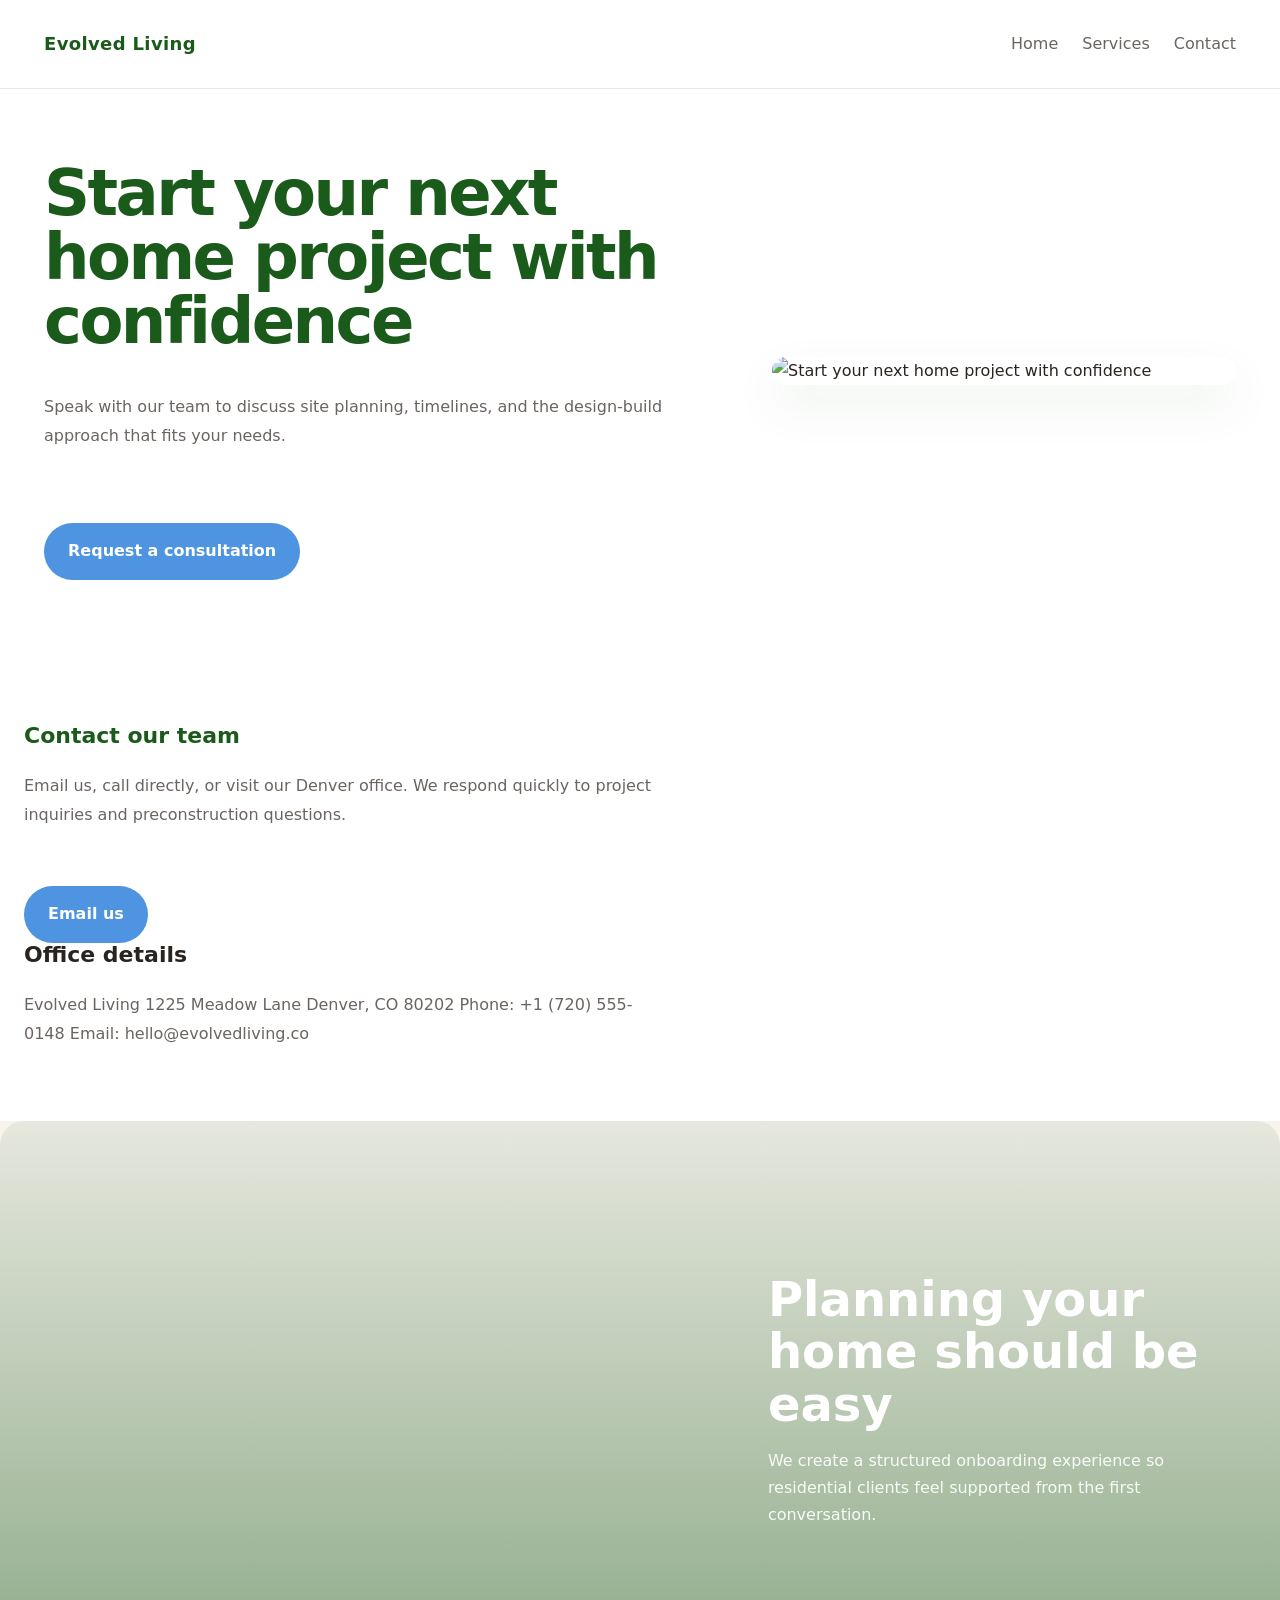
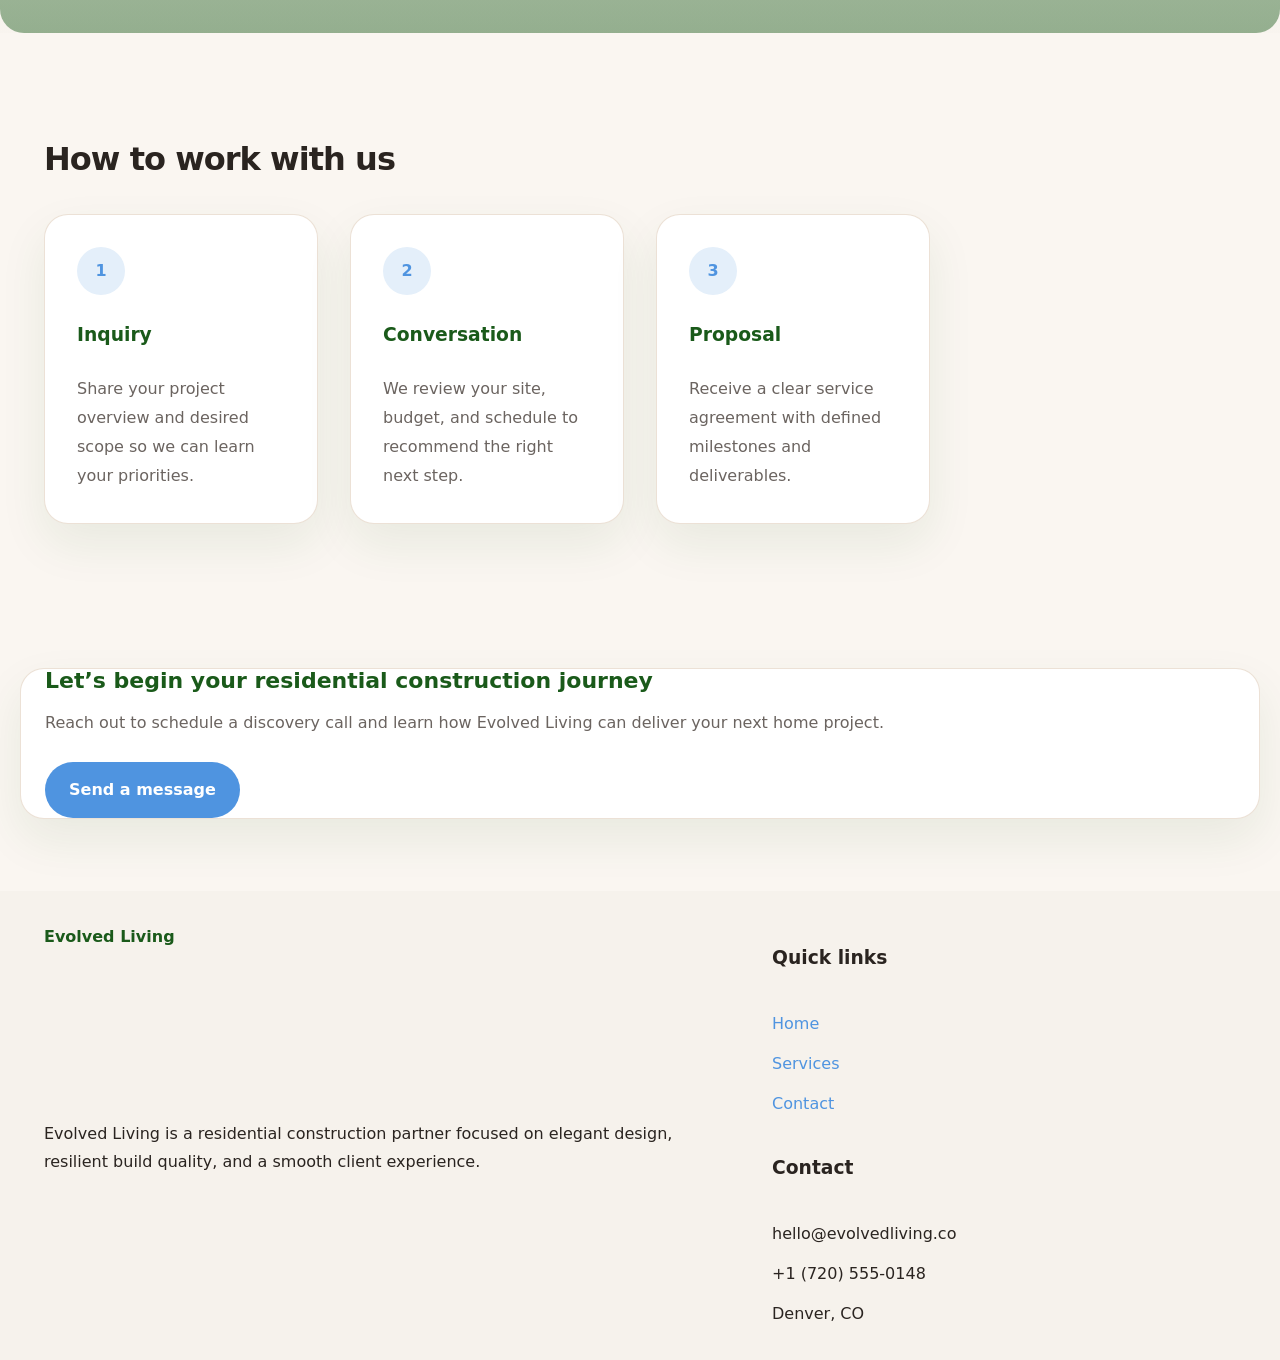
==== commit 6619b3f7: "Refactor" ====
--- a/contact.html
+++ b/contact.html
@@ -7,6 +7,7 @@
     <link rel="stylesheet" href="css/theme-main.css" />
     <link rel="stylesheet" href="css/global.css" />
     <link rel="stylesheet" href="css/utilities.css" />
+    <link rel="stylesheet" href="css/components.css" />
     <link rel="stylesheet" href="css/content-blocks.css" />
   </head>
   <body data-content-source="content/contact.json">
--- a/css/theme-main.css
+++ b/css/theme-main.css
@@ -1,4 +1,9 @@
+/* ============================================
+   THEME VARIABLES: Color, Typography, Spacing
+   ============================================ */
+
 :root {
+  /* Colors */
   --color-bg: #f6f2ec;
   --color-surface: #ffffff;
   --color-surface-alt: #faf6f1;
@@ -16,8 +21,12 @@
   --color-link-hover: #376daa;
   --color-contrast: #ffffff;
   --color-overlay: rgba(26, 90, 26, 0.06);
+
+  /* Typography */
   --font-family-base: system-ui, -apple-system, BlinkMacSystemFont, "Segoe UI", sans-serif;
   --font-family-heading: "Plus Jakarta Sans", system-ui, sans-serif;
+
+  /* Font Sizes */
   --font-size-xs: 0.8125rem;
   --font-size-sm: 0.9375rem;
   --font-size-md: 1rem;
@@ -25,10 +34,16 @@
   --font-size-xl: 1.375rem;
   --font-size-xxl: 2rem;
   --font-size-hero: clamp(2.5rem, 5vw, 4.5rem);
+
+  /* Line Heights */
   --line-height-body: 1.75;
   --line-height-heading: 1.1;
+
+  /* Font Weights */
   --weight-body: 400;
   --weight-heading: 600;
+
+  /* Spacing Scale */
   --space-xxs: 0.35rem;
   --space-xs: 0.75rem;
   --space-sm: 1rem;
@@ -36,27 +51,40 @@
   --space-lg: 2rem;
   --space-xl: 3rem;
   --space-xxl: 4.5rem;
+
+  /* Radii */
   --radius-sm: 8px;
   --radius-md: 14px;
   --radius-lg: 24px;
   --radius-pill: 999px;
+
+  /* Motion */
   --transition-fast: 180ms ease;
   --transition-base: 240ms ease;
+
+  /* Shadows */
   --shadow-soft: 0 20px 48px rgba(26, 90, 26, 0.08);
   --shadow-card: 0 18px 40px rgba(26, 90, 26, 0.06);
   --shadow-inline: 0 1px 2px rgba(26, 90, 26, 0.08);
+
+  /* Borders */
   --border-thin: 1px solid rgba(26, 90, 26, 0.12);
   --border-soft: 1px solid rgba(201, 168, 137, 0.35);
+
+  /* Layout */
   --max-content-width: 1240px;
   --breakpoint-tablet: 48rem;
   --breakpoint-desktop: 64rem;
   --breakpoint-widescreen: 80rem;
+
+  /* Components */
   --button-height: 3rem;
   --button-padding: 0.9rem 1.5rem;
   --footer-bg: rgba(255, 255, 255, 0.95);
   --header-bg: rgba(255, 255, 255, 0.96);
 }
 
+/* Dark Mode Overrides */
 @media (prefers-color-scheme: dark) {
   :root {
     --color-bg: #101214;
--- a/css/global.css
+++ b/css/global.css
@@ -1,3 +1,7 @@
+/* ================================
+   GLOBAL: Reset, Base, and Shell
+   ================================ */
+
 :root {
   font-family: var(--font-family-base);
   color: var(--color-text);
@@ -49,6 +53,10 @@
   color: var(--color-link-hover);
 }
 
+/* ==============================
+   PAGE STRUCTURE
+   ============================== */
+
 #site-root {
   position: relative;
 }
@@ -63,6 +71,15 @@
   margin: 0 auto;
   padding: 0 var(--space-md);
 }
+
+.main-content {
+  position: relative;
+  overflow: hidden;
+}
+
+/* ==============================
+   HEADER
+   ============================== */
 
 .site-header {
   position: sticky;
@@ -70,6 +87,7 @@
   z-index: 50;
   width: 100%;
   background: var(--header-bg);
+  -webkit-backdrop-filter: blur(12px);
   backdrop-filter: blur(12px);
   border-bottom: var(--border-thin);
 }
@@ -90,6 +108,7 @@
   color: var(--color-primary);
 }
 
+/* Navigation */
 .nav-list {
   display: flex;
   flex-wrap: wrap;
@@ -114,6 +133,10 @@
 .nav-link:focus-visible {
   color: var(--color-primary);
 }
+
+/* ==============================
+   LOADING SCREEN
+   ============================== */
 
 .loading-screen {
   position: fixed;
@@ -146,10 +169,9 @@
   }
 }
 
-.main-content {
-  position: relative;
-  overflow: hidden;
-}
+/* ==============================
+   FOOTER
+   ============================== */
 
 .site-footer {
   background: var(--footer-bg);
@@ -178,10 +200,9 @@
   padding: 0;
 }
 
-.footer-note {
-  font-size: var(--font-size-sm);
-  color: var(--color-text-muted);
-}
+/* ==============================
+   RESPONSIVE
+   ============================== */
 
 @media (min-width: var(--breakpoint-tablet)) {
   .site-wrapper {
--- a/css/utilities.css
+++ b/css/utilities.css
@@ -1,7 +1,8 @@
-:root {
-  --u-spacing-scale: var(--space-md);
-}
+/* ================================
+   UTILITIES: Reusable helper classes
+   ================================ */
 
+/* Visibility */
 .u-hidden {
   display: none !important;
 }
@@ -18,6 +19,7 @@
   border: 0 !important;
 }
 
+/* Text */
 .u-text-center {
   text-align: center !important;
 }
@@ -30,6 +32,12 @@
   color: var(--color-text-muted) !important;
 }
 
+.u-uppercase {
+  text-transform: uppercase !important;
+  letter-spacing: 0.12em !important;
+}
+
+/* Spacing: Margin */
 .u-mt-0 {
   margin-top: 0 !important;
 }
@@ -54,6 +62,7 @@
   margin-bottom: var(--space-md) !important;
 }
 
+/* Spacing: Padding */
 .u-px-md {
   padding-left: var(--space-md) !important;
   padding-right: var(--space-md) !important;
@@ -64,6 +73,7 @@
   padding-right: var(--space-lg) !important;
 }
 
+/* Layout: Flexbox */
 .u-flex {
   display: flex !important;
 }
@@ -74,6 +84,7 @@
   justify-content: center !important;
 }
 
+/* Layout: Grid */
 .u-grid {
   display: grid !important;
 }
@@ -86,6 +97,7 @@
   gap: var(--space-md) !important;
 }
 
+/* Sizing */
 .u-width-full {
   width: 100% !important;
 }
@@ -94,11 +106,7 @@
   max-width: var(--max-content-width) !important;
 }
 
-.u-uppercase {
-  text-transform: uppercase !important;
-  letter-spacing: 0.12em !important;
-}
-
+/* Styling */
 .u-shadow-soft {
   box-shadow: var(--shadow-soft) !important;
 }
@@ -110,6 +118,10 @@
 .u-radius-pill {
   border-radius: var(--radius-pill) !important;
 }
+
+/* ================================
+   BUTTONS
+   ================================ */
 
 .btn {
   display: inline-flex;
@@ -143,37 +155,3 @@
   background: var(--color-secondary);
   color: var(--color-contrast);
 }
-
-.text-lead {
-  font-size: var(--font-size-lg);
-  line-height: 1.85;
-}
-
-.card {
-  background: var(--color-surface);
-  border: var(--border-soft);
-  border-radius: var(--radius-lg);
-  box-shadow: var(--shadow-card);
-}
-
-.grid-2 {
-  display: grid;
-  gap: var(--space-lg);
-}
-
-.grid-3 {
-  display: grid;
-  gap: var(--space-lg);
-}
-
-@media (min-width: var(--breakpoint-tablet)) {
-  .grid-2 {
-    grid-template-columns: repeat(2, minmax(0, 1fr));
-  }
-}
-
-@media (min-width: var(--breakpoint-desktop)) {
-  .grid-3 {
-    grid-template-columns: repeat(3, minmax(0, 1fr));
-  }
-}
--- a/css/components.css
+++ b/css/components.css
@@ -0,0 +1,132 @@
+/* ==============================================
+   COMPONENTS: Shared structural wrappers and reusable content patterns
+   ==============================================
+*/
+
+/* Standard heading wrapper for block titles. */
+.section-heading {
+  margin: 0 0 var(--space-sm);
+  font-family: var(--font-family-heading);
+  line-height: var(--line-height-heading);
+  color: var(--color-primary);
+}
+
+/* Main section title style. */
+.section-title {
+  font-size: var(--font-size-xxl);
+  letter-spacing: -0.03em;
+}
+
+/* Section subtitle style for supporting copy. */
+.section-subtitle {
+  margin: 0;
+  color: var(--color-text-muted);
+  max-width: 60ch;
+}
+
+/* Section paragraph style for general body copy. */
+.section-copy {
+  margin: 0;
+  color: var(--color-text-muted);
+  line-height: 1.8;
+}
+
+/* Reusable action bar for CTA buttons and links. */
+.section-actions {
+  display: flex;
+  flex-wrap: wrap;
+  gap: var(--space-sm);
+  margin-top: var(--space-lg);
+}
+
+/* Generic grid wrapper for section layouts. */
+.section-grid {
+  display: grid;
+  gap: var(--space-lg);
+}
+
+/* Column layout helper for two-column sections. */
+.section-columns {
+  display: grid;
+  gap: var(--space-lg);
+}
+
+/* Generic card wrapper for internal content panels. */
+.section-card {
+  background: var(--color-surface);
+  border: var(--border-soft);
+  border-radius: var(--radius-lg);
+  box-shadow: var(--shadow-soft);
+  padding: var(--space-lg);
+}
+
+/* Reusable panel wrapper for boxed content areas. */
+.section-panel {
+  background: var(--color-surface);
+  border: var(--border-soft);
+  border-radius: var(--radius-lg);
+  box-shadow: var(--shadow-soft);
+  padding: var(--space-lg);
+}
+
+/* Soft alternate panel surface variation. */
+.section-panel--soft {
+  background: var(--color-surface-alt);
+}
+
+/* Media container for image and visual content. */
+.section-media {
+  position: relative;
+  overflow: hidden;
+  border-radius: var(--radius-lg);
+  min-height: 20rem;
+}
+
+.section-media img {
+  width: 100%;
+  height: 100%;
+  object-fit: cover;
+  display: block;
+}
+
+/* Banner container for full-width image sections. */
+.section-banner {
+  position: relative;
+  min-height: 18rem;
+  background-position: center;
+  background-size: cover;
+  border-radius: var(--radius-lg);
+  overflow: hidden;
+}
+
+.section-banner::before {
+  content: "";
+  position: absolute;
+  inset: 0;
+  background: linear-gradient(180deg, rgba(26, 90, 26, 0.12), rgba(26, 90, 26, 0.28));
+}
+
+.section-banner__content {
+  position: absolute;
+  bottom: var(--space-lg);
+  left: var(--space-lg);
+  right: var(--space-lg);
+  color: var(--color-contrast);
+  z-index: 1;
+}
+
+.section-banner__title {
+  margin: 0 0 var(--space-xs);
+  font-size: var(--font-size-xxl);
+}
+
+.section-banner__subtitle {
+  margin: 0;
+  font-size: var(--font-size-md);
+  color: rgba(255, 255, 255, 0.88);
+}
+
+/* Helper to keep section content centered on wide screens. */
+.section-inner--wide {
+  padding: 0 var(--space-lg);
+}
--- a/css/content-blocks.css
+++ b/css/content-blocks.css
@@ -1,3 +1,8 @@
+﻿/* ==================================================
+   CONTENT BLOCKS: Composition layer for all page sections
+   ==================================================
+*/
+
 .content-block {
   width: 100%;
   padding: var(--space-xxl) 0;
@@ -9,101 +14,74 @@
   padding: 0 var(--space-md);
 }
 
-.block-title {
-  margin: 0;
-  font-family: var(--font-family-heading);
-  font-size: var(--font-size-xxl);
-  line-height: var(--line-height-heading);
-  letter-spacing: -0.03em;
-  color: var(--color-primary);
-}
-
-.block-subtitle {
-  margin: var(--space-sm) 0 0;
-  font-size: var(--font-size-md);
-  color: var(--color-text-muted);
-  max-width: 60ch;
-}
-
-.block-grid {
-  display: grid;
-  gap: var(--space-lg);
-}
-
-.block-card-group {
-  display: grid;
+.content-block--unsupported {
+  background: var(--color-surface-alt);
+  border: var(--border-soft);
+}
+
+.content-block--unsupported .content-block__inner {
+  padding: var(--space-lg) var(--space-md);
+}
+
+/* -----------------------
+   Hero Block
+   ----------------------- */
+.hero-block {
+  background: var(--color-surface);
+}
+
+.hero-block__grid {
+  display: grid;
+  gap: var(--space-lg);
+  grid-template-columns: minmax(0, 1.2fr) minmax(0, 0.8fr);
+  align-items: center;
+}
+
+.hero-copy {
+  display: flex;
+  flex-direction: column;
   gap: var(--space-md);
-}
-
-.block-card {
-  background: var(--color-surface);
-  border: var(--border-soft);
-  border-radius: var(--radius-lg);
-  box-shadow: var(--shadow-card);
-  padding: var(--space-lg);
-}
-
-.hero-block {
-  background: var(--color-surface);
-}
-
-.hero-block__grid {
-  display: grid;
-  gap: var(--space-lg);
-}
-
-.hero-copy {
   max-width: 44rem;
 }
 
 .hero-title {
-  margin: 0 0 var(--space-sm);
-  font-size: var(--font-size-hero);
-  line-height: 0.95;
+  margin: 0;
+  font-size: clamp(2.5rem, 5vw, 4.5rem);
+  line-height: 1;
   letter-spacing: -0.04em;
-}
-
-.hero-copy p {
-  margin: 0;
-  color: var(--color-text-muted);
-  font-size: var(--font-size-lg);
+  color: var(--color-primary);
 }
 
 .hero-actions {
   display: flex;
   flex-wrap: wrap;
   gap: var(--space-sm);
-  margin-top: var(--space-lg);
 }
 
 .hero-visual {
-  position: relative;
-  min-height: 20rem;
   border-radius: var(--radius-lg);
   overflow: hidden;
-  background: var(--hero-overlay);
-}
-
-.hero-visual::after {
-  content: "";
-  position: absolute;
-  inset: 0;
-  background: linear-gradient(180deg, transparent 0%, rgba(255,255,255,0.15) 100%);
+  box-shadow: var(--shadow-soft);
 }
 
 .hero-visual img {
   width: 100%;
   height: 100%;
   object-fit: cover;
-}
-
+  display: block;
+}
+
+/* -----------------------
+   Services Grid
+   ----------------------- */
 .services-grid {
   background: var(--color-surface-alt);
 }
 
 .services-grid__items {
   display: grid;
-  gap: var(--space-md);
+  gap: var(--space-lg);
+  grid-template-columns: repeat(3, minmax(0, 1fr));
 }
 
 .service-card {
@@ -113,12 +91,27 @@
   background: var(--color-surface);
   border: var(--border-soft);
   border-radius: var(--radius-lg);
+  box-shadow: var(--shadow-soft);
+}
+
+.service-card__media {
+  border-radius: var(--radius-md);
+  overflow: hidden;
+  min-height: 14rem;
+  background: var(--color-surface-muted);
+}
+
+.service-card__media img {
+  width: 100%;
+  height: 100%;
+  object-fit: cover;
+  display: block;
 }
 
 .service-card__title {
   margin: 0;
   font-size: var(--font-size-lg);
-  font-weight: 600;
+  color: var(--color-primary);
 }
 
 .service-card__description {
@@ -127,37 +120,45 @@
   line-height: 1.8;
 }
 
+/* -----------------------
+   Split Content
+   ----------------------- */
 .split-content {
-  display: grid;
-  gap: var(--space-lg);
+  background: var(--color-surface);
+}
+
+.split-content.section-columns {
+  grid-template-columns: minmax(0, 1.1fr) minmax(0, 0.9fr);
 }
 
 .split-pane {
   display: grid;
-  gap: var(--space-sm);
-}
-
-.split-pane img {
-  width: 100%;
-  border-radius: var(--radius-lg);
-  object-fit: cover;
+  gap: var(--space-md);
 }
 
 .split-pane__title {
   margin: 0;
   font-size: var(--font-size-xl);
+  line-height: var(--line-height-heading);
 }
 
 .split-pane__text {
   margin: 0;
   color: var(--color-text-muted);
-}
-
+  line-height: 1.8;
+}
+
+/* -----------------------
+   Image Banner
+   ----------------------- */
 .image-banner {
   position: relative;
-  min-height: 18rem;
+  min-height: 32rem;
   background-position: center;
   background-size: cover;
+  background-repeat: no-repeat;
+  display: flex;
+  align-items: flex-end;
   border-radius: var(--radius-lg);
   overflow: hidden;
 }
@@ -166,127 +167,146 @@
   content: "";
   position: absolute;
   inset: 0;
-  background: linear-gradient(180deg, rgba(26,90,26,0.12), rgba(26,90,26,0.28));
+  background: linear-gradient(180deg, rgba(26, 90, 26, 0.08), rgba(26, 90, 26, 0.45));
 }
 
 .image-banner__content {
-  position: absolute;
-  bottom: var(--space-lg);
-  left: var(--space-lg);
-  right: var(--space-lg);
+  position: relative;
+  z-index: 1;
+  width: min(100%, 56rem);
+  padding: var(--space-lg);
+}
+
+.image-banner__title {
+  margin: 0 0 var(--space-sm);
+  font-size: clamp(2rem, 4vw, 3rem);
   color: var(--color-contrast);
-  z-index: 1;
-}
-
-.image-banner__title {
-  margin: 0 0 var(--space-xs);
-  font-size: var(--font-size-xxl);
 }
 
 .image-banner__subtitle {
   margin: 0;
-  font-size: var(--font-size-md);
-  color: rgba(255,255,255,0.88);
+  color: rgba(255, 255, 255, 0.92);
+  line-height: 1.7;
+}
+
+/* -----------------------
+   Process Block
+   ----------------------- */
+.process-block {
+  background: var(--color-surface-alt);
 }
 
 .process-block__steps {
   display: grid;
+  gap: var(--space-lg);
+  grid-template-columns: repeat(4, minmax(0, 1fr));
+}
+
+.process-step {
+  display: grid;
   gap: var(--space-md);
-}
-
-.process-step {
+  padding: var(--space-lg);
+  background: var(--color-surface);
+  border: var(--border-soft);
+  border-radius: var(--radius-lg);
+  box-shadow: var(--shadow-soft);
+}
+
+.process-step__index {
+  width: 3rem;
+  min-height: 3rem;
+  display: grid;
+  place-items: center;
+  border-radius: var(--radius-pill);
+  background: var(--color-secondary-soft);
+  color: var(--color-secondary);
+  font-weight: 700;
+}
+
+.process-step__title {
+  margin: 0;
+  color: var(--color-primary);
+}
+
+.process-step__description {
+  margin: 0;
+  color: var(--color-text-muted);
+  line-height: 1.8;
+}
+
+/* -----------------------
+   Testimonial Block
+   ----------------------- */
+.testimonial-block {
+  background: var(--color-surface);
+}
+
+.testimonial-block__items {
+  display: grid;
+  gap: var(--space-lg);
+  grid-template-columns: repeat(2, minmax(0, 1fr));
+}
+
+.testimonial-card {
   display: grid;
   gap: var(--space-sm);
   padding: var(--space-lg);
-  background: var(--color-surface);
+  background: var(--color-surface-alt);
   border: var(--border-soft);
   border-radius: var(--radius-lg);
 }
 
-.process-step__index {
-  display: inline-flex;
-  align-items: center;
-  justify-content: center;
-  width: 2.5rem;
-  height: 2.5rem;
-  border-radius: var(--radius-pill);
-  background: var(--color-secondary-soft);
-  color: var(--color-primary);
-  font-weight: 700;
-}
-
-.process-step__title {
-  margin: 0;
-  font-size: var(--font-size-lg);
-}
-
-.process-step__description {
-  margin: 0;
-  color: var(--color-text-muted);
-}
-
-.testimonial-block__items {
-  display: grid;
-  gap: var(--space-md);
-}
-
-.testimonial-card {
-  padding: var(--space-lg);
-  border-radius: var(--radius-lg);
-  background: var(--color-surface);
-  border: var(--border-soft);
-  box-shadow: var(--shadow-card);
-}
-
 .testimonial-quote {
-  margin: 0 0 var(--space-sm);
-  font-size: var(--font-size-lg);
-  color: var(--color-primary);
-  line-height: 1.8;
+  margin: 0;
+  font-style: italic;
+  color: var(--color-text);
 }
 
 .testimonial-meta {
   margin: 0;
   color: var(--color-text-muted);
-}
-
+  font-size: var(--font-size-sm);
+}
+
+/* -----------------------
+   Contact CTA
+   ----------------------- */
 .contact-cta {
-  background: var(--color-surface);
-  border: var(--border-soft);
-  border-radius: var(--radius-lg);
-  box-shadow: var(--shadow-soft);
-  padding: var(--space-xl) var(--space-lg);
-  text-align: center;
+  background: var(--color-surface-alt);
 }
 
 .contact-cta__title {
   margin: 0 0 var(--space-sm);
-  font-size: var(--font-size-xxl);
+  font-size: var(--font-size-xl);
+  color: var(--color-primary);
 }
 
 .contact-cta__text {
   margin: 0;
   color: var(--color-text-muted);
-  max-width: 44rem;
-  margin-left: auto;
-  margin-right: auto;
+  line-height: 1.8;
 }
 
 .contact-cta__actions {
+  margin-top: var(--space-md);
   display: flex;
   flex-wrap: wrap;
-  justify-content: center;
   gap: var(--space-sm);
-  margin-top: var(--space-lg);
-}
-
+}
+
+/* -----------------------
+   Footer Block
+   ----------------------- */
 .footer-block {
-  padding: var(--space-xl) 0;
+  background: var(--color-bg);
+  padding-top: var(--space-lg);
+  padding-bottom: var(--space-lg);
 }
 
 .footer-block__inner {
   display: grid;
   gap: var(--space-lg);
+  grid-template-columns: 1.2fr 0.8fr;
 }
 
 .footer-block__group {
@@ -311,43 +331,22 @@
   color: var(--color-primary);
 }
 
-@media (min-width: var(--breakpoint-tablet)) {
-  .hero-block__grid {
-    grid-template-columns: minmax(0, 1.1fr) minmax(0, 0.9fr);
-    align-items: center;
-    gap: var(--space-xxl);
+/* -----------------------
+   Responsive Layout
+   ----------------------- */
+@media (max-width: 63.99rem) {
+  .hero-block__grid,
+  .split-content.section-columns {
+    grid-template-columns: 1fr;
   }
 
-  .services-grid__items {
-    grid-template-columns: repeat(2, minmax(0, 1fr));
-  }
-
+  .services-grid__items,
   .process-block__steps,
   .testimonial-block__items {
-    grid-template-columns: repeat(2, minmax(0, 1fr));
+    grid-template-columns: 1fr;
   }
 
   .footer-block__inner {
-    grid-template-columns: repeat(2, minmax(0, 1fr));
+    grid-template-columns: 1fr;
   }
 }
-
-@media (min-width: var(--breakpoint-desktop)) {
-  .services-grid__items {
-    grid-template-columns: repeat(3, minmax(0, 1fr));
-  }
-
-  .process-block__steps,
-  .testimonial-block__items {
-    grid-template-columns: repeat(3, minmax(0, 1fr));
-  }
-
-  .split-content {
-    grid-template-columns: repeat(2, minmax(0, 1fr));
-    align-items: center;
-  }
-
-  .image-banner {
-    min-height: 24rem;
-  }
-}
